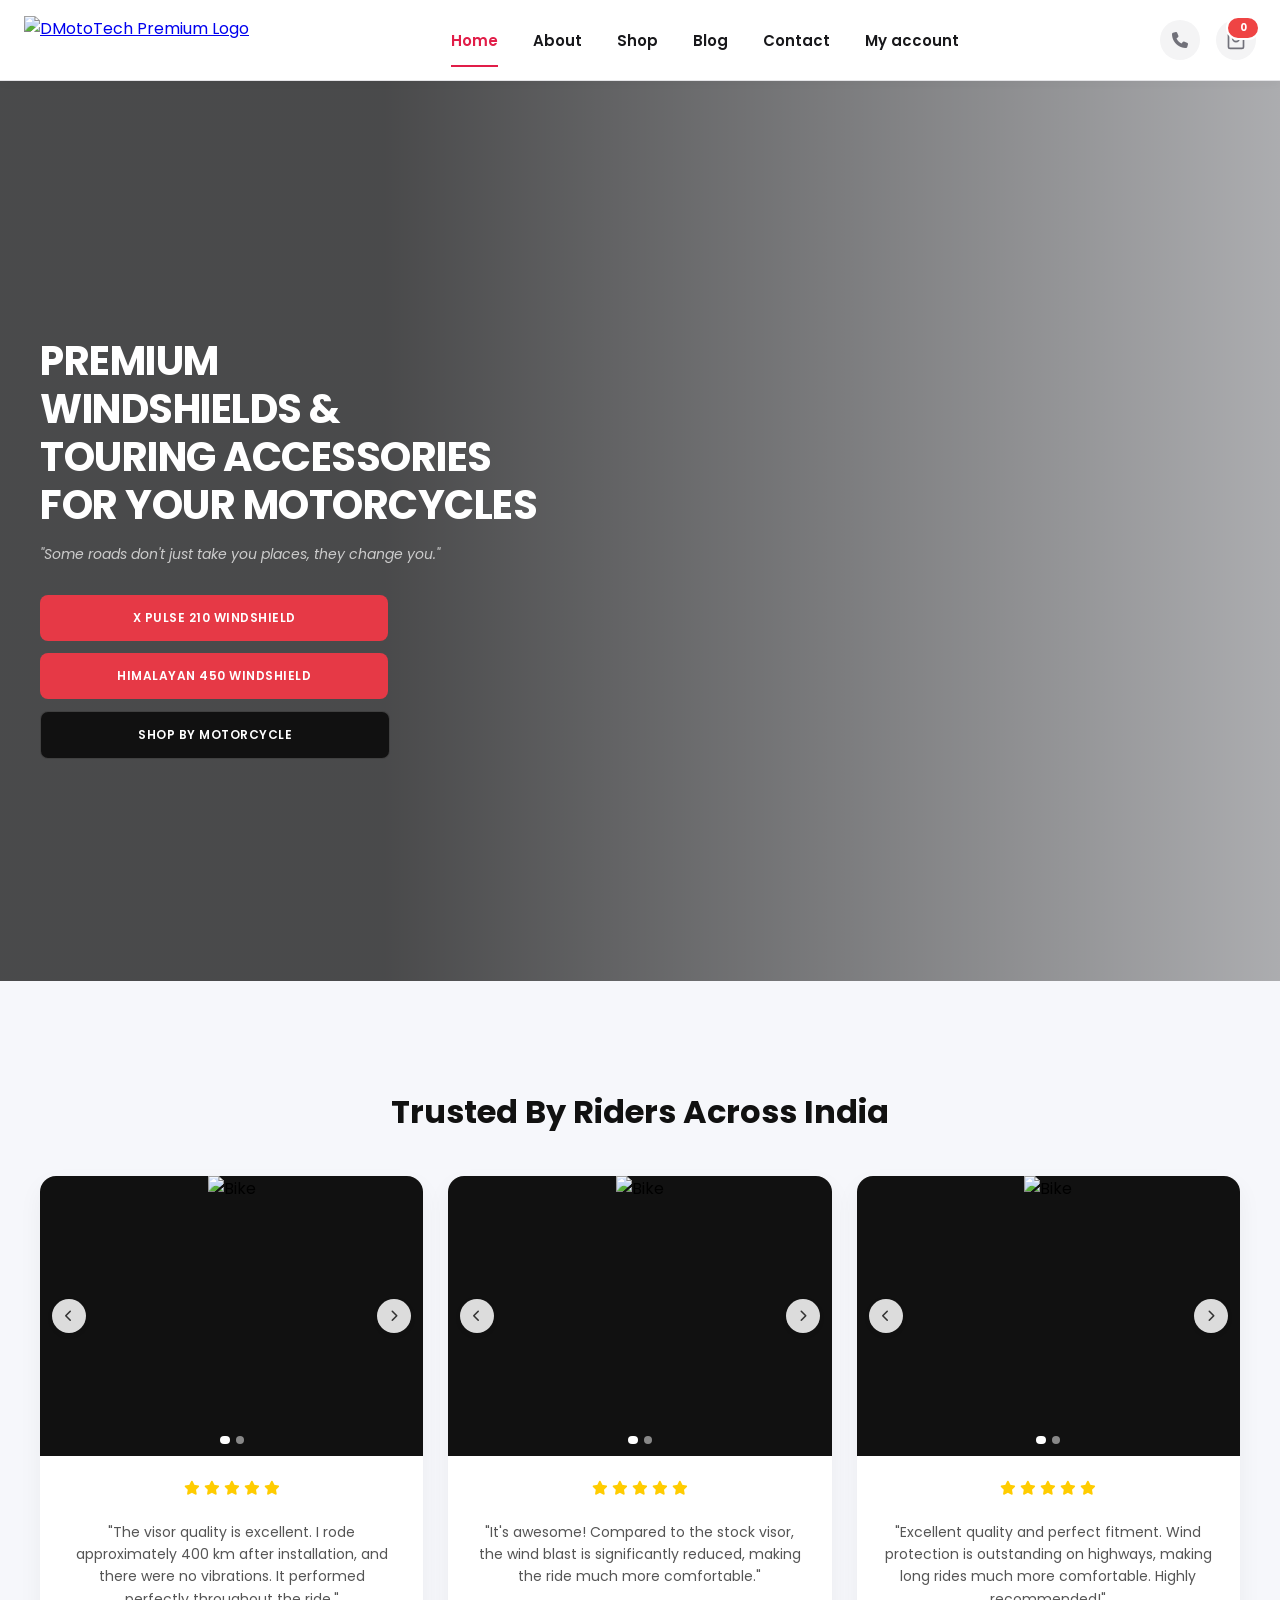
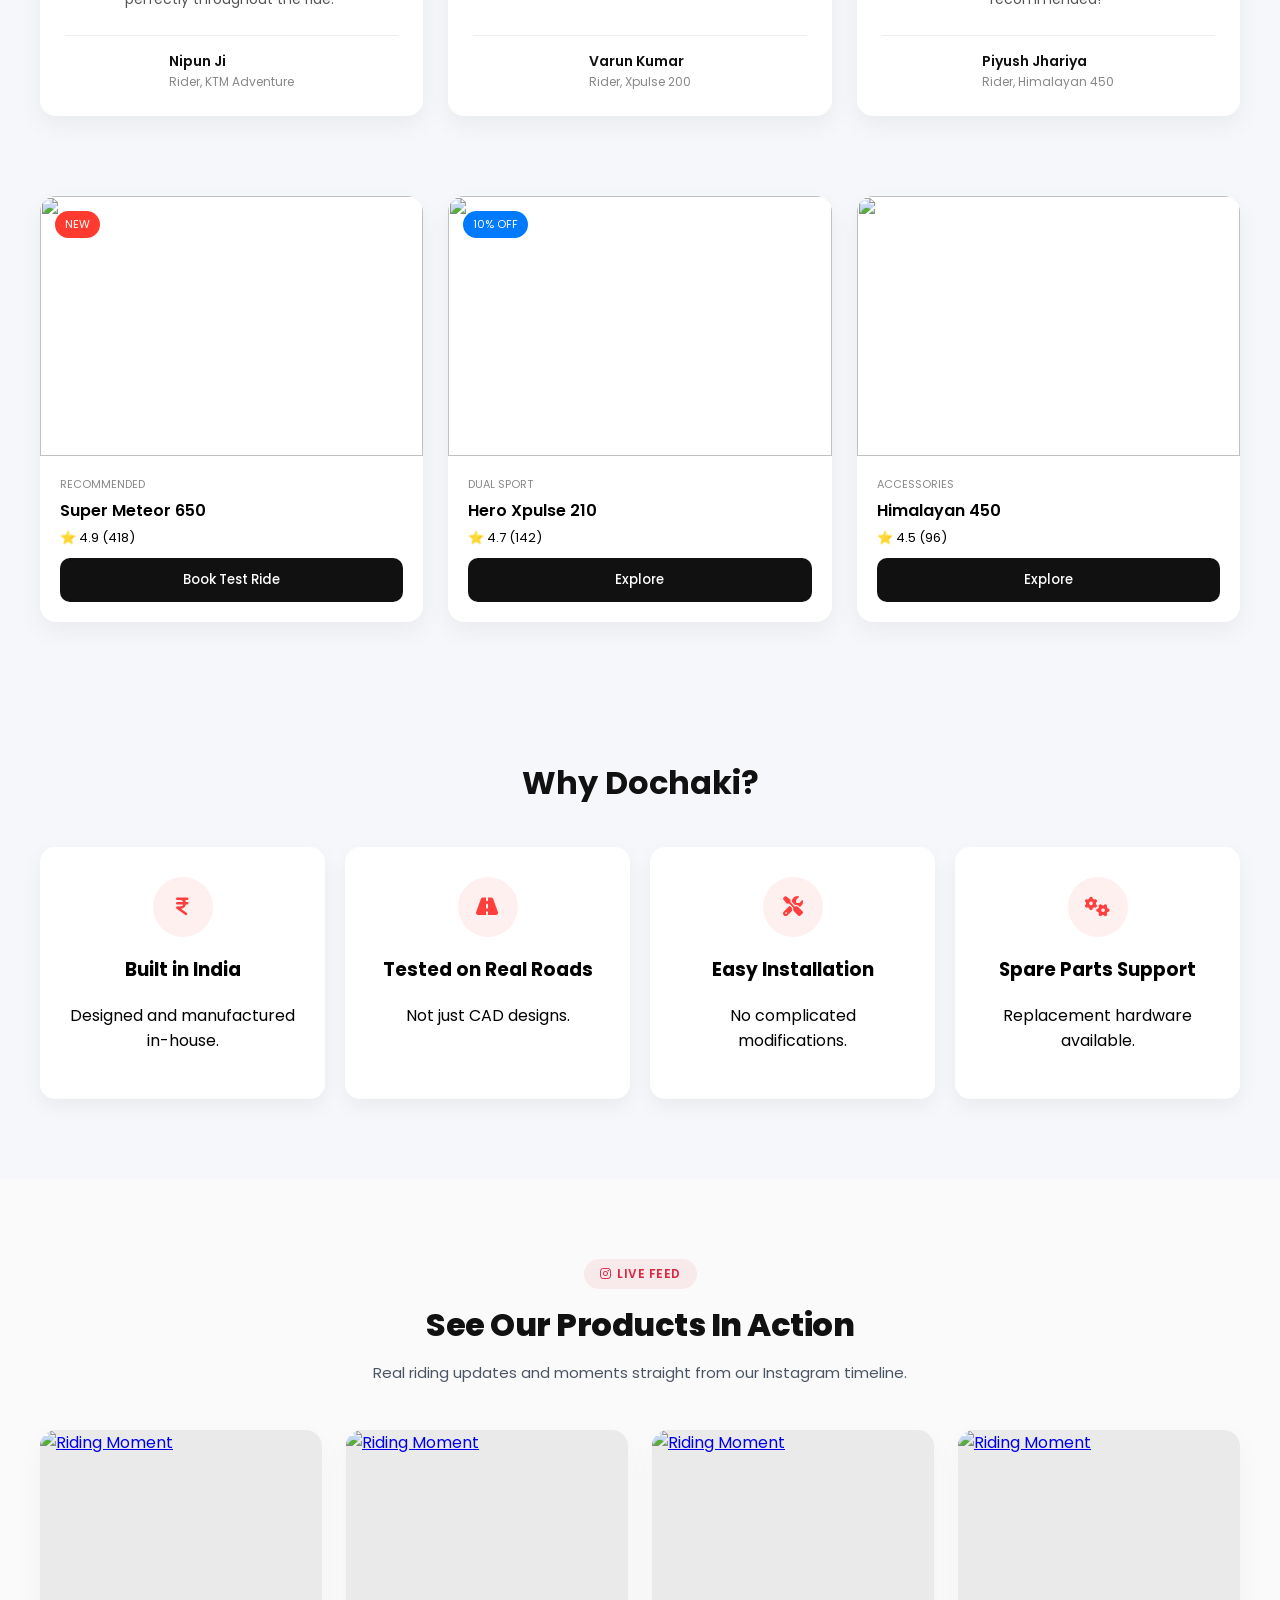
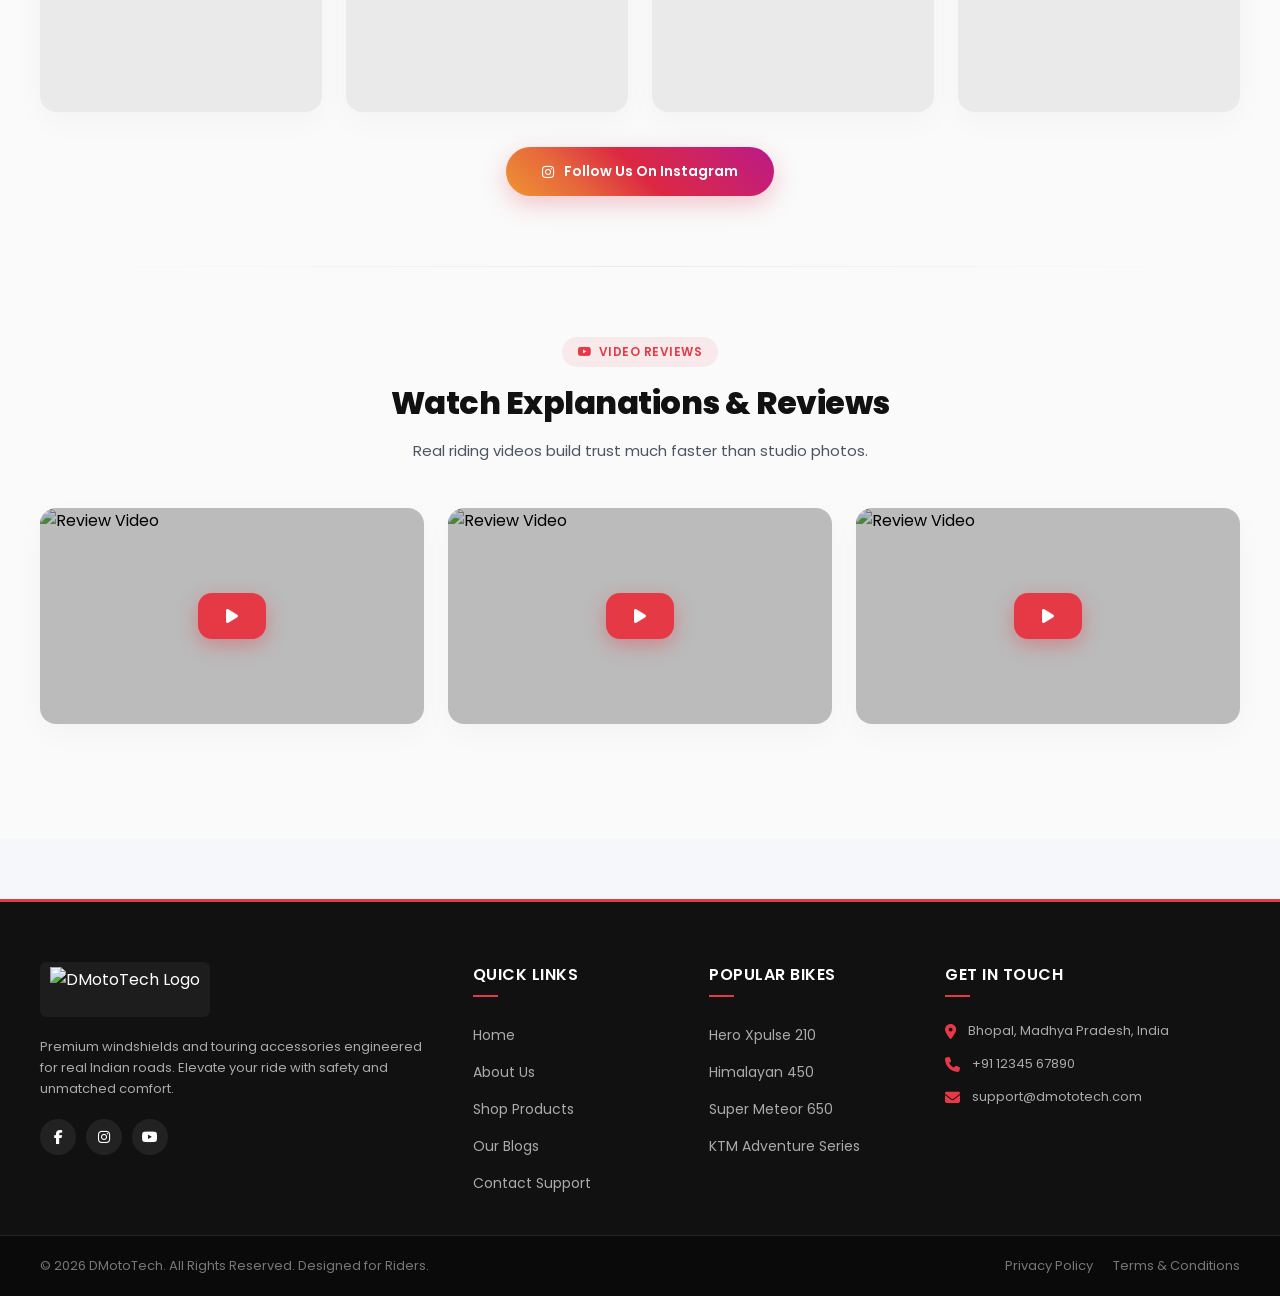
==== index.html @ 46fd6de1 "my first website" ====
<!DOCTYPE html>
<html lang="en">

<head>
  <meta charset="UTF-8">
  <meta name="viewport" content="width=device-width, initial-scale=1.0">
  <title>Dochaki Products</title>

  <link href="https://fonts.googleapis.com/css2?family=Poppins:wght@400;500;600;700&display=swap" rel="stylesheet">

  <link rel="stylesheet" href="https://cdnjs.cloudflare.com/ajax/libs/font-awesome/6.4.0/css/all.min.css">

  <link rel="stylesheet" href="./Header/header.css">
  <link rel="stylesheet" href="./Footer/footer.css">


  <link rel="stylesheet" href="style.css">
  <script src="./Header/header.js"></script>
  <script src="script.js"></script>
</head>

<body>

  <div id="global-header"></div>


  <!-- HERO SECTION -->
  <section class="dochaki-hero">
    <div class="dochaki-hero-overlay"></div>

    <div class="dochaki-hero-container">
      <div class="dochaki-hero-content">

        <!-- Main Bold Heading -->
        <h1 class="dochaki-hero-title">
          PREMIUM <br>
          WINDSHIELDS & <br>
          TOURING ACCESSORIES <br>
          FOR YOUR MOTORCYCLES
        </h1>

        <!-- Subtitle quote seen on right side overlay -->
        <p class="dochaki-hero-quote">"Some roads don't just take you places, they change you."</p>

        <!-- Call to Action Buttons -->
        <div class="dochaki-hero-actions">
          <a href="./Bike Accessories/Xpulse_210_windSh.html" class="dochaki-hero-btn dochaki-hero-btn-primary">X Pulse
            210 WINDSHIELD</a>
          <a href="#" class="dochaki-hero-btn dochaki-hero-btn-primary">HIMALAYAN 450 WINDSHIELD</a>
          <a href="#" class="dochaki-hero-btn dochaki-hero-btn-dark">SHOP BY MOTORCYCLE</a>
        </div>
      </div>
    </div>
  </section>

  <section class="dochaki-testimonial-section">
    <h2 class="dochaki-title-main">Trusted By Riders Across India</h2>

    <div class="dochaki-testimonial-grid">

      <div class="dochaki-t-card">
        <div class="dochaki-card-media-wrapper">
          <img src="http://dmototech.local/wp-content/uploads/2026/06/WhatsApp-Image-2026-06-20-at-18.55.07.jpeg"
            data-secondary="http://dmototech.local/wp-content/uploads/2026/06/WhatsApp-Image-2026-06-20-at-18.57.03.jpeg"
            alt="Bike" class="dochaki-t-img">

          <button class="dochaki-carousel-btn dochaki-btn-prev"><i class="fa-solid fa-chevron-left"></i></button>
          <button class="dochaki-carousel-btn dochaki-btn-next"><i class="fa-solid fa-chevron-right"></i></button>

          <div class="dochaki-carousel-dots">
            <span class="dochaki-dot active"></span>
            <span class="dochaki-dot"></span>
          </div>
        </div>

        <div class="dochaki-content-center">
          <div class="dochaki-stars">
            <i class="fa-solid fa-star"></i><i class="fa-solid fa-star"></i><i class="fa-solid fa-star"></i><i
              class="fa-solid fa-star"></i><i class="fa-solid fa-star"></i>
          </div>
          <p class="dochaki-review-text">"The visor quality is excellent. I rode approximately 400 km after
            installation, and there were no vibrations. It performed perfectly throughout the ride."</p>

          <div class="dochaki-profile-footer">
            <div class="dochaki-user-meta">
              <div class="dochaki-user-name">Nipun Ji</div>
              <div class="dochaki-user-role">Rider, KTM Adventure</div>
            </div>
          </div>
        </div>
      </div>

      <div class="dochaki-t-card">
        <div class="dochaki-card-media-wrapper">
          <img src="http://dmototech.local/wp-content/uploads/2026/06/varun__1-1152x1536.jpeg"
            data-secondary="http://dmototech.local/wp-content/uploads/2026/06/varun_final.png" alt="Bike"
            class="dochaki-t-img">

          <button class="dochaki-carousel-btn dochaki-btn-prev"><i class="fa-solid fa-chevron-left"></i></button>
          <button class="dochaki-carousel-btn dochaki-btn-next"><i class="fa-solid fa-chevron-right"></i></button>

          <div class="dochaki-carousel-dots">
            <span class="dochaki-dot active"></span>
            <span class="dochaki-dot"></span>
          </div>
        </div>

        <div class="dochaki-content-center">
          <div class="dochaki-stars">
            <i class="fa-solid fa-star"></i><i class="fa-solid fa-star"></i><i class="fa-solid fa-star"></i><i
              class="fa-solid fa-star"></i><i class="fa-solid fa-star"></i>
          </div>
          <p class="dochaki-review-text">"It's awesome! Compared to the stock visor, the wind blast is significantly
            reduced, making the ride much more comfortable."</p>

          <div class="dochaki-profile-footer">
            <div class="dochaki-user-meta">
              <div class="dochaki-user-name">Varun Kumar</div>
              <div class="dochaki-user-role">Rider, Xpulse 200</div>
            </div>
          </div>
        </div>
      </div>

      <div class="dochaki-t-card">
        <div class="dochaki-card-media-wrapper">
          <img src="https://res.cloudinary.com/dhrqbdrkh/image/upload/v1782472186/spider__33_ddlovn.png"
            data-secondary="https://res.cloudinary.com/dhrqbdrkh/image/upload/v1782472186/spider__33_ddlovn.png"
            alt="Bike" class="dochaki-t-img">

          <button class="dochaki-carousel-btn dochaki-btn-prev"><i class="fa-solid fa-chevron-left"></i></button>
          <button class="dochaki-carousel-btn dochaki-btn-next"><i class="fa-solid fa-chevron-right"></i></button>

          <div class="dochaki-carousel-dots">
            <span class="dochaki-dot active"></span>
            <span class="dochaki-dot"></span>
          </div>
        </div>

        <div class="dochaki-content-center">
          <div class="dochaki-stars">
            <i class="fa-solid fa-star"></i><i class="fa-solid fa-star"></i><i class="fa-solid fa-star"></i><i
              class="fa-solid fa-star"></i><i class="fa-solid fa-star"></i>
          </div>
          <p class="dochaki-review-text">"Excellent quality and perfect fitment. Wind protection is outstanding on
            highways, making long rides much more comfortable. Highly recommended!"</p>

          <div class="dochaki-profile-footer">
            <div class="dochaki-user-meta">
              <div class="dochaki-user-name">Piyush Jhariya</div>
              <div class="dochaki-user-role">Rider, Himalayan 450</div>
            </div>
          </div>
        </div>
      </div>

    </div>
  </section>

  <div class="dochaki-wrapper">
    <div class="dochaki-grid">

      <div class="dochaki-card">
        <span class="dochaki-badge">NEW</span>
        <div class="dochaki-img-box">
          <img src="https://res.cloudinary.com/dieboinjz/image/upload/v1782130539/Mymeteor_210_veyvez.png"
            class="dochaki-img">
        </div>
        <div class="dochaki-content">
          <div class="dochaki-category">Recommended</div>
          <h3 class="dochaki-title">Super Meteor 650</h3>
          <div class="dochaki-rating">⭐ 4.9 <span>(418)</span></div>
          <button class="dochaki-btn">Book Test Ride</button>
        </div>
      </div>

      <div class="dochaki-card">
        <span class="dochaki-badge dochaki-offer">10% OFF</span>
        <div class="dochaki-img-box">
          <img
            src="https://res.cloudinary.com/dieboinjz/image/upload/v1782131574/Screenshot_2026-06-22_180041_uhlaps.png"
            class="dochaki-img">
        </div>
        <div class="dochaki-content">
          <div class="dochaki-category">Dual Sport</div>
          <h3 class="dochaki-title">Hero Xpulse 210</h3>
          <div class="dochaki-rating">⭐ 4.7 <span>(142)</span></div>
          <button class="dochaki-btn">Explore</button>
        </div>
      </div>

      <div class="dochaki-card">
        <div class="dochaki-img-box">
          <img src="https://res.cloudinary.com/dieboinjz/image/upload/v1782132322/Himalayan_450_c5fd3z.png"
            class="dochaki-img">
        </div>
        <div class="dochaki-content">
          <div class="dochaki-category">Accessories</div>
          <h3 class="dochaki-title">Himalayan 450</h3>
          <div class="dochaki-rating">⭐ 4.5 <span>(96)</span></div>
          <button class="dochaki-btn">Explore</button>
        </div>
      </div>

    </div>
  </div>

  <section class="dochaki-section">
    <h2 class="dochaki-title-main">Why Dochaki?</h2>

    <div class="dochaki-features">
      <div class="dochaki-feature-card">
        <div class="dochaki-icon"><i class="fa-solid fa-indian-rupee-sign"></i></div>
        <h3>Built in India</h3>
        <p>Designed and manufactured in-house.</p>
      </div>

      <div class="dochaki-feature-card">
        <div class="dochaki-icon"><i class="fa-solid fa-road"></i></div>
        <h3>Tested on Real Roads</h3>
        <p>Not just CAD designs.</p>
      </div>

      <div class="dochaki-feature-card">
        <div class="dochaki-icon"><i class="fa-solid fa-screwdriver-wrench"></i></div>
        <h3>Easy Installation</h3>
        <p>No complicated modifications.</p>
      </div>

      <div class="dochaki-feature-card">
        <div class="dochaki-icon"><i class="fa-solid fa-gears"></i></div>
        <h3>Spare Parts Support</h3>
        <p>Replacement hardware available.</p>
      </div>
    </div>
  </section>

  <section class="moto-feeds-wrapper">
    <div class="moto-feeds-container">

      <div class="moto-feed-block">
        <div class="moto-feed-header">
          <span class="moto-feed-badge"><i class="fab fa-instagram"></i> Live Feed</span>
          <h2 class="moto-feed-title">See Our Products In Action</h2>
          <p class="moto-feed-subtitle">Real riding updates and moments straight from our Instagram timeline.</p>
        </div>

        <div class="moto-grid moto-insta-grid">
          <a href="#" target="_blank" class="moto-card moto-insta-card">
            <div class="moto-card-media">
              <img src="https://images.unsplash.com/photo-1558981806-ec527fa84c39?q=80&w=500" alt="Riding Moment">
              <div class="moto-card-overlay">
                <span class="moto-overlay-icon"><i class="fab fa-instagram"></i></span>
                <div class="moto-overlay-meta">
                  <span><i class="fas fa-heart"></i> 245</span>
                  <span><i class="fas fa-comment"></i> 18</span>
                </div>
              </div>
            </div>
          </a>
          <a href="#" target="_blank" class="moto-card moto-insta-card">
            <div class="moto-card-media">
              <img src="https://images.unsplash.com/photo-1449426468159-d96dbf08f19f?q=80&w=500" alt="Riding Moment">
              <div class="moto-card-overlay">
                <span class="moto-overlay-icon"><i class="fab fa-instagram"></i></span>
                <div class="moto-overlay-meta">
                  <span><i class="fas fa-heart"></i> 512</span>
                  <span><i class="fas fa-comment"></i> 42</span>
                </div>
              </div>
            </div>
          </a>
          <a href="#" target="_blank" class="moto-card moto-insta-card">
            <div class="moto-card-media">
              <img src="https://images.unsplash.com/photo-1568772585407-9361f9bf3a87?q=80&w=500" alt="Riding Moment">
              <div class="moto-card-overlay">
                <span class="moto-overlay-icon"><i class="fab fa-instagram"></i></span>
                <div class="moto-overlay-meta">
                  <span><i class="fas fa-heart"></i> 189</span>
                  <span><i class="fas fa-comment"></i> 12</span>
                </div>
              </div>
            </div>
          </a>
          <a href="#" target="_blank" class="moto-card moto-insta-card">
            <div class="moto-card-media">
              <img src="https://images.unsplash.com/photo-1599819811279-d5ad9cccf838?q=80&w=500" alt="Riding Moment">
              <div class="moto-card-overlay">
                <span class="moto-overlay-icon"><i class="fab fa-instagram"></i></span>
                <div class="moto-overlay-meta">
                  <span><i class="fas fa-heart"></i> 320</span>
                  <span><i class="fas fa-comment"></i> 29</span>
                </div>
              </div>
            </div>
          </a>
        </div>

        <div class="moto-action-row">
          <a href="#" target="_blank" class="moto-btn-insta">
            <i class="fab fa-instagram"></i> Follow Us On Instagram
          </a>
        </div>
      </div>

      <div class="moto-divider-line"></div>

      <div class="moto-feed-block">
        <div class="moto-feed-header">
          <span class="moto-feed-badge moto-badge-yt"><i class="fab fa-youtube"></i> Video Reviews</span>
          <h2 class="moto-feed-title">Watch Explanations & Reviews</h2>
          <p class="moto-feed-subtitle">Real riding videos build trust much faster than studio photos.</p>
        </div>

        <div class="moto-grid moto-yt-grid">
          <div class="moto-card moto-yt-card" onclick="motoLaunchVideo('ZS2eSuwM6i0')">
            <div class="moto-card-media moto-ratio-16-9">
              <img src="https://img.youtube.com/vi/ZS2eSuwM6i0/hqdefault.jpg" alt="Review Video">
              <div class="moto-play-overlay">
                <div class="moto-play-btn">
                  <i class="fas fa-play"></i>
                </div>
              </div>
            </div>
          </div>
          <div class="moto-card moto-yt-card" onclick="motoLaunchVideo('9No-FiEInLA')">
            <div class="moto-card-media moto-ratio-16-9">
              <img src="https://img.youtube.com/vi/9No-FiEInLA/hqdefault.jpg" alt="Review Video">
              <div class="moto-play-overlay">
                <div class="moto-play-btn">
                  <i class="fas fa-play"></i>
                </div>
              </div>
            </div>
          </div>
          <div class="moto-card moto-yt-card" onclick="motoLaunchVideo('tgbNymZ7vqY')">
            <div class="moto-card-media moto-ratio-16-9">
              <img src="https://img.youtube.com/vi/tgbNymZ7vqY/hqdefault.jpg" alt="Review Video">
              <div class="moto-play-overlay">
                <div class="moto-play-btn">
                  <i class="fas fa-play"></i>
                </div>
              </div>
            </div>
          </div>
        </div>
      </div>

    </div>
  </section>

  <div id="motoVideoModal" class="moto-lightbox" onclick="motoDismissVideo()">
    <div class="moto-lightbox-dialog" onclick="event.stopPropagation()">
      <button class="moto-lightbox-close" onclick="motoDismissVideo()">&times;</button>
      <div class="moto-lightbox-body">
        <iframe id="motoModalIframe" src="" frameborder="0"
          allow="accelerometer; autoplay; clipboard-write; encrypted-media; gyroscope; picture-in-picture"
          allowfullscreen></iframe>
      </div>
    </div>
  </div>

  <!-- Footer sectio here  -->

  <div id="global-footer"></div>

  <script>
    fetch('./Header/header.html')
      .then(response => response.text())
      .then(data => {

        // Header inject karo
        document.getElementById('global-header').innerHTML = data;

        // Current page
        let currentPage = window.location.pathname.split("/").pop();

        // Homepage handle
        if (currentPage === "" || currentPage === "/") {
          currentPage = "index.html";
        }

        // Sab active remove karo
        const menuItems = document.querySelectorAll(".hm-head-moto-nav-list li");
        menuItems.forEach(li => li.classList.remove("active-li"));

        let activeFound = false;

        // Current page active karo
        menuItems.forEach(li => {

          const link = li.querySelector("a");
          if (!link) return;

          const href = link.getAttribute("href").replace("./", "");

          if (href === currentPage) {
            li.classList.add("active-li");
            activeFound = true;
          }

        });

        // Agar koi page match na ho to Home active
        if (!activeFound) {
          const homeItem = document.querySelector(
            '.hm-head-moto-nav-list a[data-page="index.html"]'
          )?.parentElement;

          if (homeItem) {
            homeItem.classList.add("active-li");
          }
        }

      })
      .catch(error => console.error("Header Load Error:", error));

    // global Footer


    // GLOBAL FOOTER LOAD

    fetch('./Footer/footer.html')

      .then(response => response.text())

      .then(data => {

        document.getElementById(
          "global-footer"
        ).innerHTML = data;

      })

      .catch(error => {

        console.log(
          "Footer loading error",
          error
        );

      });
  </script>
</body>

</html>
---- Header/header.css ----
*{
      list-style: none;
  }
/* ==========================================================================
   2. CUSTOM HEADER & BRAND NAVIGATION STYLES (LIGHT MODE)
   ========================================================================== */
.hm-head-moto-header {
    width: 100%;
    background: #ffffff;               
    border-bottom: 1px solid #e4e4e7;  
    position: sticky;
    top: 0;
    z-index: 1000;                     
    box-shadow: 0 2px 10px rgba(0, 0, 0, 0.03);
}

.hm-head-moto-header-container {
    max-width: 1400px;
    margin: 0 auto;
    padding: 16px 24px;
    display: flex;
    justify-content: space-between;
    align-items: center;
}

/* Mobile Hamburger Button Layout */
.hm-mobile-menu-toggle {
    display: none; /* Desktop par hidden rahega */
    background: #f4f4f5;
    border: none;
    color: #18181b;
    font-size: 18px;
    cursor: pointer;
    width: 40px;
    height: 40px;
    border-radius: 50%;
    align-items: center;
    justify-content: center;
    transition: all 0.2s ease;
}

.hm-mobile-menu-toggle:hover {
    background: #e4e4e7;
}

.hm-head-moto-logo-area a {
    display: flex;
    align-items: center;
}

.hm-head-moto-brand-logo {
    height: 48px;                      
    object-fit: contain;
}

.hm-head-moto-nav-list{
    display:flex;
    align-items:center;
    gap:35px;
    margin:0;
    padding:0;
}

.hm-head-moto-nav-list li{
    position:relative;
    list-style:none;
}

.hm-head-moto-nav-list li a{
    display:block;
    text-decoration:none;
    color:#18181b;
    font-size:15px;
    font-weight:600;
    padding:10px 0;
    transition:color .3s ease;
}

/* Underline */

.hm-head-moto-nav-list li::after{
    content:"";
    position:absolute;
    left:0;
    bottom:-5px;
    width:0;
    height:2px;
    background:#e11d48;
    transition:width .3s ease;
}

/* =========================
   Active Page
========================= */

.hm-head-moto-nav-list li.active-li::after{
    width:100%;
}

.hm-head-moto-nav-list li.active-li a{
    color:#e11d48;
}

/* =========================
   Hover Effect
========================= */

/* Hover hone par active underline aur color hide ho jayega */
.hm-head-moto-nav-list:hover li.active-li::after{
    width:0;
}

.hm-head-moto-nav-list:hover li.active-li a{
    color:#18181b;
}

/* Jis item par hover ho usi par underline aaye */
.hm-head-moto-nav-list li:hover::after{
    width:100%;
}

.hm-head-moto-nav-list li:hover a{
    color:#e11d48;
}
.hm-head-moto-header-utils {
    display: flex;
    align-items: center;
    gap: 16px;
}

.hm-head-moto-utility-link {
    color: #71717a;
    text-decoration: none;
    font-size: 16px;
    display: flex;
    align-items: center;
    justify-content: center;
    position: relative;
    width: 40px;
    height: 40px;
    border-radius: 50%;
    background: #f4f4f5;                
    transition: all 0.2s ease;
}

.hm-head-moto-utility-link:hover {
    color: #18181b;
    background: #e4e4e7;
}

.header-cart-badge {
    position: absolute;
    top: -4px;
    right: -4px;
    background: #ef4444;
    color: #ffffff;
    font-size: 10px;
    font-weight: 700;
    padding: 2px 6px;
    border-radius: 20px;
    min-width: 18px;
    text-align: center;
    border: 2px solid #ffffff;         
}

/* ==========================================================================
   3. MOBILE DRAWER NAVIGATION STYLES
   ========================================================================== */
.hm-mobile-nav-overlay {
    position: fixed;
    top: 0; left: 0;
    width: 100vw; height: 100vh;
    background: rgba(0, 0, 0, 0.4);
    backdrop-filter: blur(4px);
    z-index: 99996;
    display: none;
}

.hm-mobile-nav-panel {
    position: fixed;
    top: 0; left: -280px;
    width: 280px; height: 100vh;
    background: #ffffff;
    box-shadow: 4px 0 20px rgba(0,0,0,0.05);
    z-index: 99997;
    transition: left 0.3s ease;
    display: flex;
    flex-direction: column;
}

.hm-mobile-nav-panel.open { left: 0; }
.hm-mobile-nav-overlay.open { display: block; }

.hm-mobile-nav-header {
    padding: 20px;
    border-bottom: 1px solid #e4e4e7;
    display: flex;
    justify-content: space-between;
    align-items: center;
}

.hm-mobile-nav-close {
    background: #f4f4f5; border: none; width: 32px; height: 32px;
    border-radius: 50%; cursor: pointer; color: #71717a;
}

.hm-mobile-nav-links {
    list-style: none;
    padding: 20px;
    display: flex;
    flex-direction: column;
    gap: 20px;
}

.hm-mobile-nav-links a {
    color: #18181b;
    text-decoration: none;
    font-size: 15px;
    font-weight: 600;
    display: block;
    padding: 8px 0;
}

.hm-mobile-nav-links a.hm-mobile-active {
    color: #ef4444;
}

/* ==========================================================================
   4. HIGH STACKING EXTENDED DRAWER FIXES
   ========================================================================== */
.cart-drawer-overlay {
    position: fixed;
    top: 0; left: 0;
    width: 100vw; height: 100vh;
    background: rgba(24, 24, 27, 0.3); 
    backdrop-filter: blur(8px);        
    z-index: 99998 !important;         
    display: none;
    opacity: 0;
}

.cart-drawer-panel {
    position: fixed;
    top: 0; right: -440px;                     
    width: 400px; height: 100vh;
    background: #ffffff;               
    box-shadow: -8px 0 30px rgba(0, 0, 0, 0.08);
    z-index: 99999 !important;         
    transition: right 0.4s cubic-bezier(0.16, 1, 0.3, 1);
    display: flex;
    flex-direction: column;
}

.cart-drawer-panel.open { right: 0 !important; }
.cart-drawer-overlay.open { display: block !important; opacity: 1 !important; }

.cart-drawer-header {
    padding: 24px; background: #ffffff; color: #18181b;
    display: flex; justify-content: space-between; align-items: center;
    border-bottom: 1px solid #e4e4e7;
}

.cart-drawer-close {
    background: #f4f4f5; border: none; color: #71717a; font-size: 14px;
    cursor: pointer; width: 32px; height: 32px; border-radius: 50%;
    display: flex; align-items: center; justify-content: center;
}

.cart-drawer-content {
    flex-grow: 1; padding: 20px; overflow-y: auto;                  
    display: flex; flex-direction: column; gap: 12px; background: #fafafa;               
}

.cart-live-item {
    display: flex; gap: 14px; align-items: center; padding: 14px;
    background: #ffffff; border: 1px solid #e4e4e7; border-radius: 12px;
    position: relative; box-shadow: 0 2px 8px rgba(0, 0, 0, 0.02);
}

.cart-live-img { width: 65px; height: 65px; object-fit: cover; border-radius: 8px; border: 1px solid #e4e4e7;}
.cart-live-details { flex-grow: 1; padding-right: 20px; }
.cart-live-name { font-size: 13px; font-weight: 600; color: #18181b; margin-bottom: 4px; }
.cart-live-price { font-size: 13px; color: #b45309; font-weight: 700; }
.cart-live-remove { position: absolute; top: 12px; right: 12px; background: none; border: none; color: #a1a1aa; cursor: pointer; }

.cart-drawer-footer { padding: 24px; border-top: 1px solid #e4e4e7; background: #ffffff; }
.cart-total-bar { display: flex; justify-content: space-between; font-weight: 700; font-size: 15px; margin-bottom: 6px; }

.checkout-razorpay-btn {
    width: 100%; padding: 14px; background: #18181b; color: #ffffff; border: none;
    border-radius: 8px; font-weight: 700; text-transform: uppercase; font-size: 12px;
    cursor: pointer; box-shadow: 0 4px 12px rgba(24, 24, 27, 0.12);
}

/* ==========================================================================
   5. RESPONSIVE MEDIA VIEWPORTS (BREAKPOINTS)
   ========================================================================== */
@media (max-width: 768px) {
    .hm-head-moto-navbar {
        display: none; /* Desktop menu hidden */
    }
    .hm-mobile-menu-toggle {
        display: flex; /* Hamburger Icon Visible */
    }
    .cart-drawer-panel {
        width: 100%; /* Mobile par Full screen cart */
        right: -100%;
    }
}



/* --- PAYMENT METHOD MODAL SYSTEM --- */
.payment-modal-overlay {
    position: fixed;
    top: 0; left: 0;
    width: 100vw; height: 100vh;
    background: rgba(24, 24, 27, 0.4);
    backdrop-filter: blur(6px);
    z-index: 100000; /* Cart drawer se bhi upar rahega */
    display: none;
    opacity: 0;
    transition: opacity 0.3s ease;
}

.payment-modal-card {
    position: fixed;
    top: 50%; left: 50%;
    transform: translate(-50%, -50%) scale(0.95);
    width: 90%;
    max-width: 440px;
    background: #ffffff;
    border-radius: 16px;
    box-shadow: 0 20px 25px -5px rgba(0,0,0,0.1), 0 10px 10px -5px rgba(0,0,0,0.04);
    z-index: 100001;
    display: none;
    flex-direction: column;
    overflow: hidden;
    transition: all 0.3s cubic-bezier(0.16, 1, 0.3, 1);
}

.payment-modal-card.open {
    display: flex;
    transform: translate(-50%, -50%) scale(1);
}
.payment-modal-overlay.open {
    display: block;
    opacity: 1;
}

.payment-modal-header {
    padding: 20px 24px;
    border-bottom: 1px solid #e4e4e7;
    display: flex;
    justify-content: space-between;
    align-items: center;
}
.payment-modal-header h4 { font-size: 16px; font-weight: 700; color: #18181b; }

.payment-modal-close {
    background: #f4f4f5; border: none; width: 28px; height: 28px;
    border-radius: 50%; cursor: pointer; color: #71717a; font-size: 12px;
}

.payment-modal-body { padding: 20px 24px; display: flex; flex-direction: column; gap: 12px; }

/* Interactive Selection Cards */
.payment-option-card {
    display: flex;
    align-items: center;
    gap: 16px;
    padding: 16px;
    background: #ffffff;
    border: 1px solid #e4e4e7;
    border-radius: 12px;
    cursor: pointer;
    transition: all 0.2s ease;
}
.payment-option-card:hover {
    background: #fafafa;
    border-color: #a1a1aa;
    transform: translateY(-1px);
}

.payment-option-icon {
    width: 44px; height: 44px; background: #f4f4f5; border-radius: 10px;
    display: flex; align-items: center; justify-content: center; color: #18181b;
}

.payment-option-info { flex-grow: 1; }
.payment-option-info h5 { font-size: 14px; font-weight: 600; color: #18181b; margin-bottom: 2px; }
.payment-option-info p { font-size: 12px; color: #71717a; }
---- Footer/footer.css ----
/* Footer section start  */

/* ===== UNIQUE MOTO FOOTER ===== */
.foot-core-main {
    background-color: #111111;
    color: #ffffff;
    font-family: 'Poppins', sans-serif;
    padding-top: 60px;
    margin-top: 60px;
    border-top: 3px solid #e63946; /* Matching accent brand line */
}

.foot-core-container {
    max-width: 1200px;
    margin: 0 auto;
    padding: 0 15px 40px 15px;
    display: grid;
    grid-template-columns: 2fr 1fr 1fr 1.5fr;
    gap: 40px;
}

/* Column Specific Styles */
.foot-core-col {
    display: flex;
    flex-direction: column;
}

.foot-core-logo {
    height: 45px;
    width: auto;
    object-fit: contain;
    align-self: flex-start;
    margin-bottom: 20px;
    background: rgba(255, 255, 255, 0.05);
    padding: 5px 10px;
    border-radius: 6px;
}

.foot-core-desc {
    font-size: 13px;
    color: #aaaaaa;
    line-height: 1.6;
    margin: 0 0 20px 0;
}

.foot-core-heading {
    font-size: 16px;
    font-weight: 600;
    color: #ffffff;
    margin: 0 0 25px 0;
    position: relative;
    text-transform: uppercase;
    letter-spacing: 0.5px;
}

/* Subtle accent dot under titles */
.foot-core-heading::after {
    content: '';
    display: block;
    width: 25px;
    height: 2px;
    background-color: #e63946;
    margin-top: 8px;
}

/* List Links Logic */
.foot-core-links {
    list-style: none;
    padding: 0;
    margin: 0;
    display: flex;
    flex-direction: column;
    gap: 12px;
}

.foot-core-links a {
    color: #aaaaaa;
    text-decoration: none;
    font-size: 14px;
    transition: all 0.2s ease;
    display: inline-block;
}

.foot-core-links a:hover {
    color: #e63946;
    transform: translateX(4px);
}

/* Contact Info Icons Block */
.foot-core-info-list {
    list-style: none;
    padding: 0;
    margin: 0;
    display: flex;
    flex-direction: column;
    gap: 15px;
}

.foot-core-info-list li {
    display: flex;
    align-items: flex-start;
    gap: 12px;
    color: #aaaaaa;
    font-size: 13px;
    line-height: 1.4;
}

.foot-core-info-list i {
    color: #e63946;
    font-size: 15px;
    margin-top: 2px;
}

.foot-core-info-list a {
    color: #aaaaaa;
    text-decoration: none;
    transition: color 0.2s;
}

.foot-core-info-list a:hover {
    color: #ffffff;
}

/* Social Icon Badges */
.foot-core-socials {
    display: flex;
    gap: 10px;
}

.foot-core-social-link {
    width: 36px;
    height: 36px;
    background-color: #222222;
    color: #ffffff;
    border-radius: 50%;
    display: flex;
    align-items: center;
    justify-content: center;
    text-decoration: none;
    font-size: 14px;
    transition: all 0.3s ease;
}

.foot-core-social-link:hover {
    background-color: #e63946;
    color: #ffffff;
    transform: translateY(-3px);
}

/* ===== PREMIUM COPYRIGHT STRIP ===== */
.foot-core-bottom-strip {
    background-color: #0a0a0a;
    border-top: 1px solid #222222;
    padding: 20px 0;
}

.foot-core-bottom-container {
    max-width: 1200px;
    margin: 0 auto;
    padding: 0 15px;
    display: flex;
    justify-content: space-between;
    align-items: center;
    flex-wrap: wrap;
    gap: 15px;
}

.foot-core-copyright {
    font-size: 13px;
    color: #777777;
    margin: 0;
}

.foot-core-legal-links {
    display: flex;
    gap: 20px;
}

.foot-core-legal-links a {
    color: #777777;
    font-size: 13px;
    text-decoration: none;
    transition: color 0.2s;
}

.foot-core-legal-links a:hover {
    color: #aaaaaa;
}

/* Responsive Grid Tweaks */
@media (max-width: 992px) {
    .foot-core-container {
        grid-template-columns: 1fr 1fr;
        gap: 30px;
    }
}

@media (max-width: 576px) {
    .foot-core-container {
        grid-template-columns: 1fr;
        gap: 35px;
    }
    .foot-core-bottom-container {
        flex-direction: column;
        text-align: center;
    }
}
---- style.css ----
body {
    margin: 0;
    font-family: 'Poppins', sans-serif;
    background: #f6f7fb;
}

/* ===== PRODUCTS ===== */
.dochaki-wrapper {
    max-width: 1200px;
    margin: auto;
    padding: 30px 15px;
}

.dochaki-grid {
    display: grid;
    grid-template-columns: repeat(3, 1fr);
    gap: 25px;
}

@media (max-width: 992px) {
    .dochaki-grid { grid-template-columns: repeat(2, 1fr); }
}

@media (max-width: 576px) {
    .dochaki-grid { grid-template-columns: 1fr; }
}

/* PRODUCT CARD */
.dochaki-card {
    background: #fff;
    border-radius: 16px;
    overflow: hidden;
    position: relative;
    box-shadow: 0 10px 25px rgba(0,0,0,0.05);
    transition: 0.3s;
}

.dochaki-card:hover {
    transform: translateY(-6px);
    box-shadow: 0 20px 35px rgba(0,122,255,0.15);
}

/* BADGE */
.dochaki-badge {
    position: absolute;
    top: 15px;
    left: 15px;
    background: #ff3b30;
    color: #fff;
    font-size: 11px;
    padding: 5px 10px;
    border-radius: 20px;
    z-index: 1;
}

.dochaki-offer {
    background: #007aff;
}

/* IMAGE */
.dochaki-img-box {
    height: 260px;
}

.dochaki-img {
    width: 100%;
    height: 100%;
    object-fit: cover;
}

/* CONTENT */
.dochaki-content {
    padding: 20px;
}

.dochaki-category {
    font-size: 11px;
    color: #888;
    text-transform: uppercase;
}

.dochaki-title {
    font-size: 16px;
    margin: 5px 0;
    font-weight: 600;
}

.dochaki-rating {
    font-size: 13px;
    margin-bottom: 10px;
}

/* BUTTON */
.dochaki-btn {
    width: 100%;
    padding: 12px;
    border: none;
    border-radius: 10px;
    background: #111;
    color: #fff;
    cursor: pointer;
    font-family: 'Poppins', sans-serif;
    font-weight: 500;
    transition: 0.2s;
}

.dochaki-btn:hover {
    background: #007aff;
}

/* ===== FEATURES ===== */
.dochaki-section {
    max-width: 1200px;
    margin: 60px auto;
    text-align: center;
    padding: 20px;
}

.dochaki-title-main {
    font-size: 2rem;
    margin-bottom: 40px;
    font-weight: 700;
    color: #111;
}

.dochaki-features {
    display: grid;
    grid-template-columns: repeat(auto-fit, minmax(240px, 1fr));
    gap: 20px;
}

.dochaki-feature-card {
    background: #fff;
    padding: 30px;
    border-radius: 15px;
    box-shadow: 0 8px 20px rgba(0,0,0,0.05);
}

.dochaki-icon {
    width: 60px;
    height: 60px;
    margin: auto;
    display: flex;
    align-items: center;
    justify-content: center;
    border-radius: 50%;
    background: #fff0f0;
    color: #ff3e3e;
    margin-bottom: 15px;
    font-size: 20px;
}

/* ===== RIDERS TESTIMONIALS SECTION (FIXED) ===== */
.dochaki-testimonial-section {
    max-width: 1200px;
    margin: 60px auto 30px auto;
    padding: 20px 15px;
    text-align: center;
}

.dochaki-testimonial-grid {
    display: grid;
    grid-template-columns: repeat(3, 1fr);
    gap: 25px;
}

@media (max-width: 992px) {
    .dochaki-testimonial-grid { grid-template-columns: repeat(2, 1fr); }
}

@media (max-width: 576px) {
    .dochaki-testimonial-grid { grid-template-columns: 1fr; }
}

/* Unique Testimonial Card Layout */
.dochaki-t-card {
    background: #fff;
    border-radius: 16px;
    overflow: hidden;
    box-shadow: 0 10px 25px rgba(0,0,0,0.05);
    display: flex;
    flex-direction: column;
    transition: 0.3s;
}

.dochaki-t-card:hover {
    transform: translateY(-6px);
    box-shadow: 0 15px 30px rgba(0,0,0,0.08);
}

.dochaki-card-media-wrapper {
    position: relative;
    height: 280px;
    background-color: #111;
}

.dochaki-t-img {
    width: 100%;
    height: 100%;
    object-fit: cover;
}

/* Carousel Buttons inside Card */
.dochaki-carousel-btn {
    position: absolute;
    top: 50%;
    transform: translateY(-50%);
    width: 34px;
    height: 34px;
    background-color: rgba(255, 255, 255, 0.85);
    border: none;
    border-radius: 50%;
    cursor: pointer;
    display: flex;
    align-items: center;
    justify-content: center;
    color: #333;
    font-size: 12px;
    transition: 0.2s;
    box-shadow: 0 2px 5px rgba(0,0,0,0.1);
    z-index: 2;
}

.dochaki-carousel-btn:hover {
    background-color: #fff;
}

.dochaki-btn-prev { left: 12px; }
.dochaki-btn-next { right: 12px; }

/* Carousel Dots Indicator */
.dochaki-carousel-dots {
    position: absolute;
    bottom: 12px;
    left: 50%;
    transform: translateX(-50%);
    display: flex;
    gap: 6px;
    z-index: 2;
}

.dochaki-dot {
    width: 8px;
    height: 8px;
    border-radius: 50%;
    background-color: rgba(255, 255, 255, 0.5);
    transition: 0.2s;
}

.dochaki-dot.active {
    background-color: #fff;
    width: 10px;
    border-radius: 4px;
}

/* Center aligned Testimonial Content Block */
.dochaki-content-center {
    display: flex;
    flex-direction: column;
    align-items: center;
    text-align: center;
    padding: 25px;
    flex-grow: 1;
}

.dochaki-stars {
    color: #ffcc00;
    display: flex;
    gap: 4px;
    margin-bottom: 12px;
    font-size: 14px;
}

.dochaki-review-text {
    font-size: 14px;
    color: #555;
    line-height: 1.6;
    margin-bottom: 25px;
    flex-grow: 1;
}

/* Profile Footer inside Card */
.dochaki-profile-footer {
    width: 100%;
    border-top: 1px solid #eee;
    padding-top: 15px;
    display: flex;
    align-items: center;
    justify-content: center;
    gap: 12px;
}

.dochaki-avatar {
    width: 42px;
    height: 42px;
    border-radius: 50%;
    object-fit: cover;
}

.dochaki-user-meta {
    text-align: left;
}

.dochaki-user-name {
    font-size: 14px;
    font-weight: 600;
    color: #111;
    margin-bottom: 1px;
}

.dochaki-user-role {
    font-size: 12px;
    color: #888;
}



/* home page */
/* ===== HERO SECTION ===== */
.dochaki-hero {
    position: relative;
    width: 100%;
    min-height: 100vh;
    background: url('https://res.cloudinary.com/dhrqbdrkh/image/upload/v1782471913/background_dochaki_sewo1a.png') no-repeat center center/cover;
    display: flex;
    align-items: center;
    overflow: hidden;
}

/* Dark overlay to make text highly readable */
.dochaki-hero-overlay {
    position: absolute;
    top: 0;
    left: 0;
    width: 100%;
    height: 100%;
    background: linear-gradient(90deg, rgba(0, 0, 0, 0.7) 30%, rgba(0, 0, 0, 0.3) 100%);
    z-index: 1;
}

.dochaki-hero-container {
    width: 100%;
    max-width: 1200px;
    margin: auto;
    padding: 40px 15px;
    position: relative;
    z-index: 2;
}

.dochaki-hero-content {
    max-width: 650px;
    color: #fff;
}

.dochaki-hero-tagline {
    display: inline-block;
    font-size: 14px;
    text-transform: uppercase;
    letter-spacing: 1.5px;
    color: #007aff; /* Brand Accent Color */
    font-weight: 600;
    margin-bottom: 12px;
}

.dochaki-hero-title {
    font-size: 2.5rem;
    font-weight: 700;
    line-height: 1.2;
    margin-bottom: 15px;
    letter-spacing: -0.5px;
    color: #ffffff;
}

.dochaki-hero-quote {
    font-size: 14px;
    font-style: italic;
    color: #ccc;
    margin-bottom: 30px;
    max-width: 400px;
    line-height: 1.5;
}

/* Actions & Buttons */
.dochaki-hero-actions {
    display: flex;
    flex-direction: column;
    gap: 12px;
    max-width: 320px; /* Aligns with wireframe button widths */
}

.dochaki-hero-btn {
    display: block;
    width: 100%;
    padding: 14px;
    font-family: 'Poppins', sans-serif;
    font-size: 12px;
    font-weight: 600;
    text-transform: uppercase;
    text-align: center;
    text-decoration: none;
    border-radius: 8px;
    transition: 0.3s ease;
    letter-spacing: 0.5px;
}

.dochaki-hero-btn-primary {
    background: #e63946; /* Matching red/orange button highlight */
    color: #fff;
}

.dochaki-hero-btn-primary:hover {
    background: #ff3b30;
    transform: translateX(4px);
}

.dochaki-hero-btn-dark {
    background: #111111;
    color: #fff;
    border: 1px solid rgba(255, 255, 255, 0.2);
}

.dochaki-hero-btn-dark:hover {
    background: #007aff;
    border-color: #007aff;
    transform: translateX(4px);
}

/* Responsive adjustments */
@media (max-width: 768px) {
    .dochaki-hero {
        min-height: 65vh;
        background-position: 35% center; /* Adjusts image focal point on mobile */
    }
    .dochaki-hero-title {
        font-size: 1.8rem;
    }
    .dochaki-hero-actions {
        max-width: 100%;
    }
}

/* ffsdsfdfdsfads */

    /* ===== DMOTOTECH UNIFIED FEEDS DESIGN ENGINE ===== */
:root {
    --moto-brand-red: #e63946;
    --moto-dark-bg: #111111;
    --moto-light-bg: #fafafa;
    --moto-text-main: #1f2937;
    --moto-text-muted: #4b5563;
    --moto-radius-main: 16px;
    --moto-transition: all 0.35s cubic-bezier(0.16, 1, 0.3, 1);
    --moto-insta-linear: linear-gradient(45deg, #f09433 0%, #e6683c 25%, #dc2743 50%, #cc2366 75%, #bc1888 100%);
}

.moto-feeds-wrapper {
    background-color: var(--moto-light-bg);
    padding: 80px 20px;
    font-family: 'Poppins', sans-serif;
}

.moto-feeds-container {
    max-width: 1200px;
    margin: 0 auto;
    display: flex;
    flex-direction: column;
    gap: 70px;
}

/* Reusable Header Engine */
.moto-feed-header {
    text-align: center;
    margin-bottom: 45px;
}

.moto-feed-badge {
    display: inline-flex;
    align-items: center;
    gap: 6px;
    background: rgba(220, 39, 67, 0.08);
    color: #dc2743;
    padding: 6px 16px;
    border-radius: 30px;
    font-size: 12px;
    font-weight: 600;
    text-transform: uppercase;
    letter-spacing: 0.5px;
    margin-bottom: 12px;
}

.moto-feed-badge.moto-badge-yt {
    background: rgba(230, 57, 70, 0.08);
    color: var(--moto-brand-red);
}

.moto-feed-title {
    font-size: 32px;
    color: var(--moto-dark-bg);
    font-weight: 800;
    margin: 0 0 12px 0;
    letter-spacing: -0.5px;
}

.moto-feed-subtitle {
    font-size: 15px;
    color: var(--moto-text-muted);
    max-width: 580px;
    margin: 0 auto;
    line-height: 1.6;
}

/* Master Responsive Grid Setup */
.moto-grid {
    display: grid;
    gap: 24px;
    margin-bottom: 35px;
}

.moto-insta-grid {
    grid-template-columns: repeat(4, 1fr);
}

.moto-yt-grid {
    grid-template-columns: repeat(3, 1fr);
}

/* Card Foundation */
.moto-card {
    background: #ffffff;
    border-radius: var(--moto-radius-main);
    overflow: hidden;
    box-shadow: 0 10px 30px rgba(0, 0, 0, 0.03);
    transition: var(--moto-transition);
}

.moto-card-media {
    position: relative;
    width: 100%;
    aspect-ratio: 1 / 1; /* Pure Square for Insta */
    overflow: hidden;
    background: #eaeaea;
}

.moto-card-media.moto-ratio-16-9 {
    aspect-ratio: 16 / 9; /* Exact Video Dimension */
}

.moto-card-media img {
    width: 100%;
    height: 100%;
    object-fit: cover;
    transition: var(--moto-transition);
}

/* Overlays & Effects */
.moto-card-overlay {
    position: absolute;
    inset: 0;
    background: rgba(0, 0, 0, 0.7);
    display: flex;
    flex-direction: column;
    justify-content: center;
    align-items: center;
    opacity: 0;
    transition: var(--moto-transition);
    color: #ffffff;
}

.moto-overlay-icon {
    font-size: 32px;
    margin-bottom: 10px;
    transform: translateY(10px);
    transition: var(--moto-transition);
}

.moto-overlay-meta {
    display: flex;
    gap: 20px;
    font-size: 14px;
    font-weight: 600;
    transform: translateY(15px);
    transition: var(--moto-transition);
}

.moto-overlay-meta i { margin-right: 5px; }

/* Interactive Hover States */
.moto-insta-card:hover {
    transform: translateY(-6px);
    box-shadow: 0 20px 40px rgba(0, 0, 0, 0.08);
}

.moto-insta-card:hover img { transform: scale(1.05); }
.moto-insta-card:hover .moto-card-overlay { opacity: 1; }
.moto-insta-card:hover .moto-overlay-icon,
.moto-insta-card:hover .moto-overlay-meta { transform: translateY(0); }

/* YouTube Play Button Styling */
.moto-yt-card { cursor: pointer; }
.moto-play-overlay {
    position: absolute;
    inset: 0;
    background: rgba(0, 0, 0, 0.2);
    display: flex;
    justify-content: center;
    align-items: center;
    transition: var(--moto-transition);
}

.moto-play-btn {
    width: 68px;
    height: 46px;
    background-color: var(--moto-brand-red);
    color: #ffffff;
    border-radius: 14px;
    display: flex;
    justify-content: center;
    align-items: center;
    font-size: 16px;
    box-shadow: 0 6px 20px rgba(230, 57, 70, 0.4);
    transition: var(--moto-transition);
}

.moto-yt-card:hover {
    transform: translateY(-6px);
    box-shadow: 0 20px 40px rgba(230, 57, 70, 0.1);
}
.moto-yt-card:hover .moto-play-overlay { background: rgba(0, 0, 0, 0.4); }
.moto-yt-card:hover .moto-play-btn {
    transform: scale(1.12);
    background-color: #ff0000;
}

/* Buttons and Separators */
.moto-action-row { text-align: center; }
.moto-btn-insta {
    display: inline-flex;
    align-items: center;
    gap: 10px;
    padding: 14px 36px;
    background: var(--moto-insta-linear);
    color: #ffffff !important;
    text-decoration: none;
    font-weight: 600;
    font-size: 14px;
    border-radius: 50px;
    box-shadow: 0 8px 24px rgba(220, 39, 67, 0.25);
    transition: var(--moto-transition);
}

.moto-btn-insta:hover {
    transform: translateY(-3px);
    box-shadow: 0 12px 30px rgba(220, 39, 67, 0.45);
}

.moto-divider-line {
    width: 100%;
    height: 1px;
    background: linear-gradient(90deg, transparent, rgba(0,0,0,0.06) 50%, transparent);
}

/* UI Lightbox Engine */
.moto-lightbox {
    display: none;
    position: fixed;
    inset: 0;
    z-index: 999999;
    background-color: rgba(0, 0, 0, 0.9);
    justify-content: center;
    align-items: center;
    opacity: 0;
    transition: opacity 0.3s ease;
    backdrop-filter: blur(8px);
}

.moto-lightbox.active-view {
    display: flex;
    opacity: 1;
}

.moto-lightbox-dialog {
    position: relative;
    width: 90%;
    max-width: 850px;
    background: #000000;
    border-radius: var(--moto-radius-main);
    overflow: hidden;
    box-shadow: 0 25px 50px rgba(0,0,0,0.5);
}

.moto-lightbox-body {
    position: relative;
    padding-bottom: 56.25%;
    height: 0;
}

.moto-lightbox-body iframe {
    position: absolute;
    inset: 0;
    width: 100%;
    height: 100%;
}

.moto-lightbox-close {
    position: absolute;
    top: 12px;
    right: 20px;
    color: #ffffff;
    font-size: 38px;
    background: transparent;
    border: none;
    cursor: pointer;
    z-index: 10;
    transition: color 0.2s;
}

.moto-lightbox-close:hover { color: var(--moto-brand-red); }

/* Responsive Engines */
@media (max-width: 992px) {
    .moto-insta-grid { grid-template-columns: repeat(2, 1fr); }
    .moto-yt-grid { grid-template-columns: repeat(2, 1fr); }
}

@media (max-width: 600px) {
    .moto-feeds-wrapper { padding: 50px 15px; }
    .moto-insta-grid, .moto-yt-grid { grid-template-columns: 1fr; gap: 16px; }
    .moto-feed-title { font-size: 24px; }
}
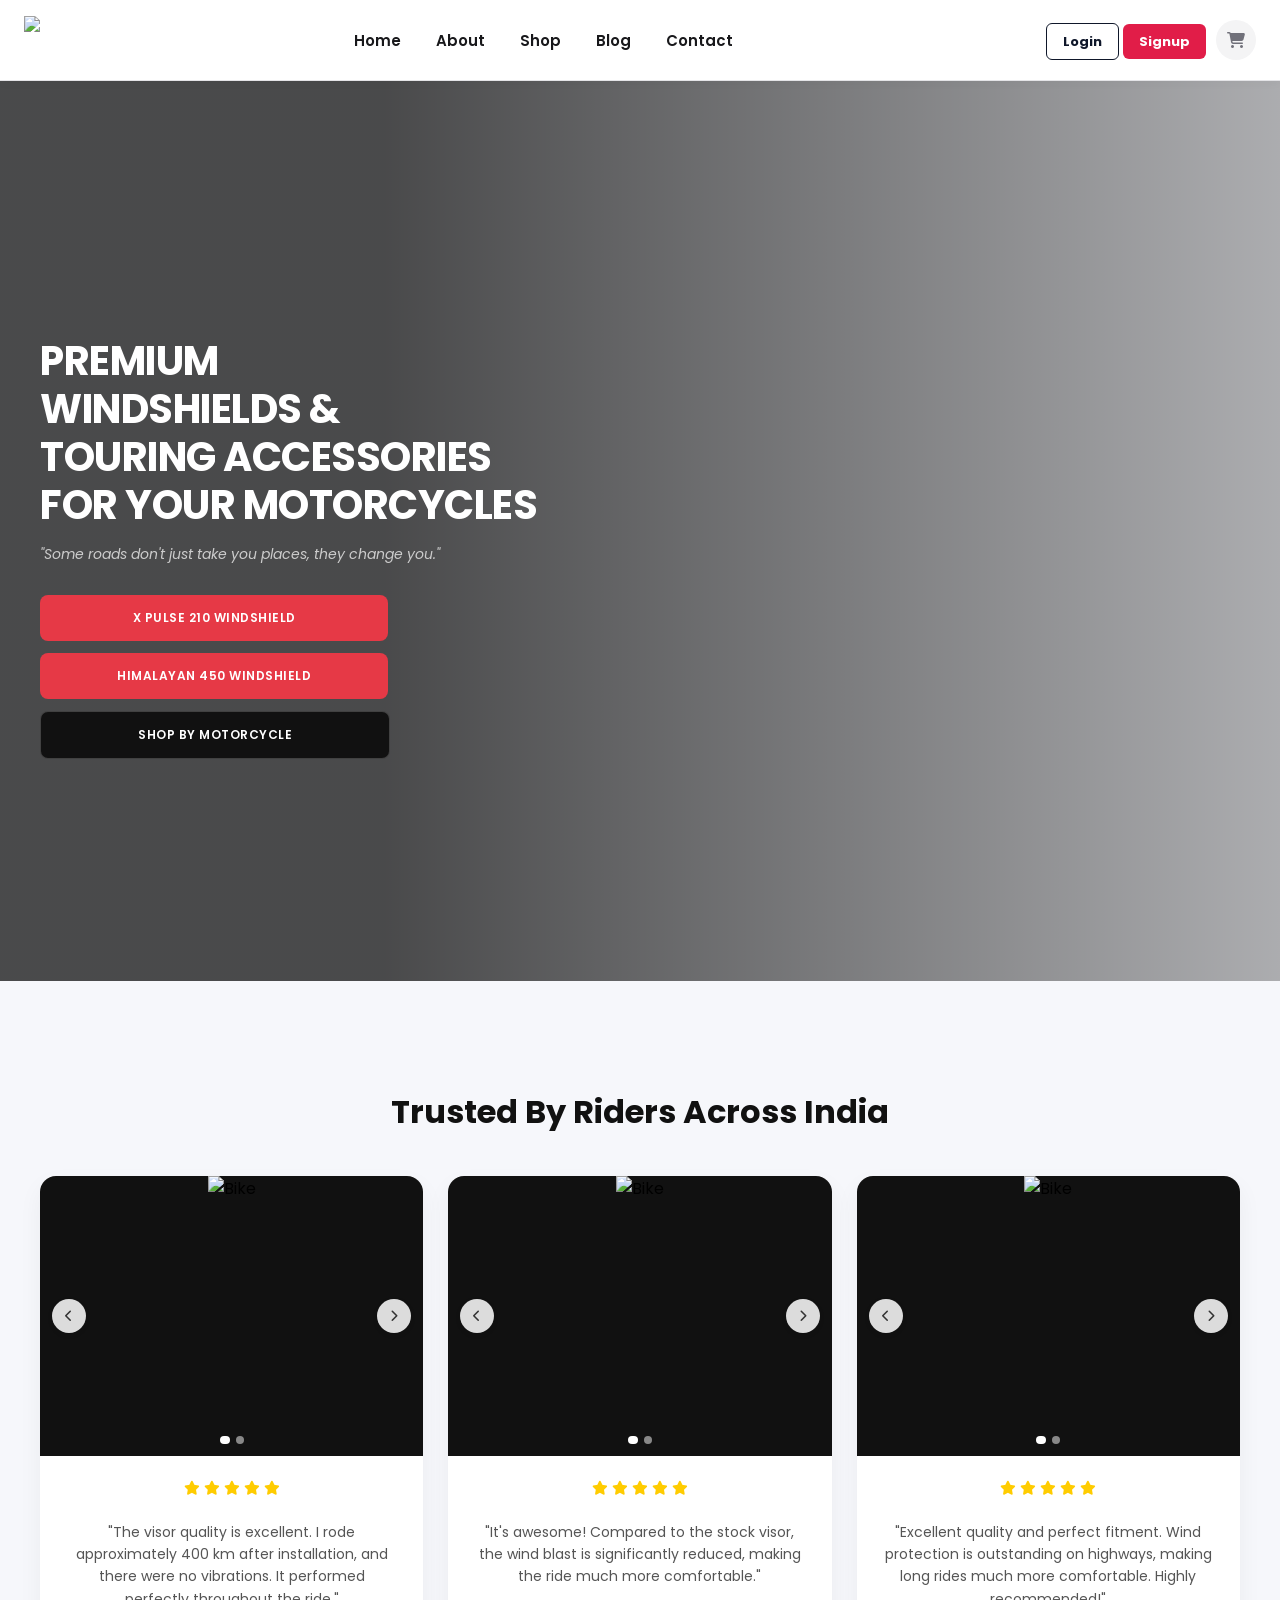
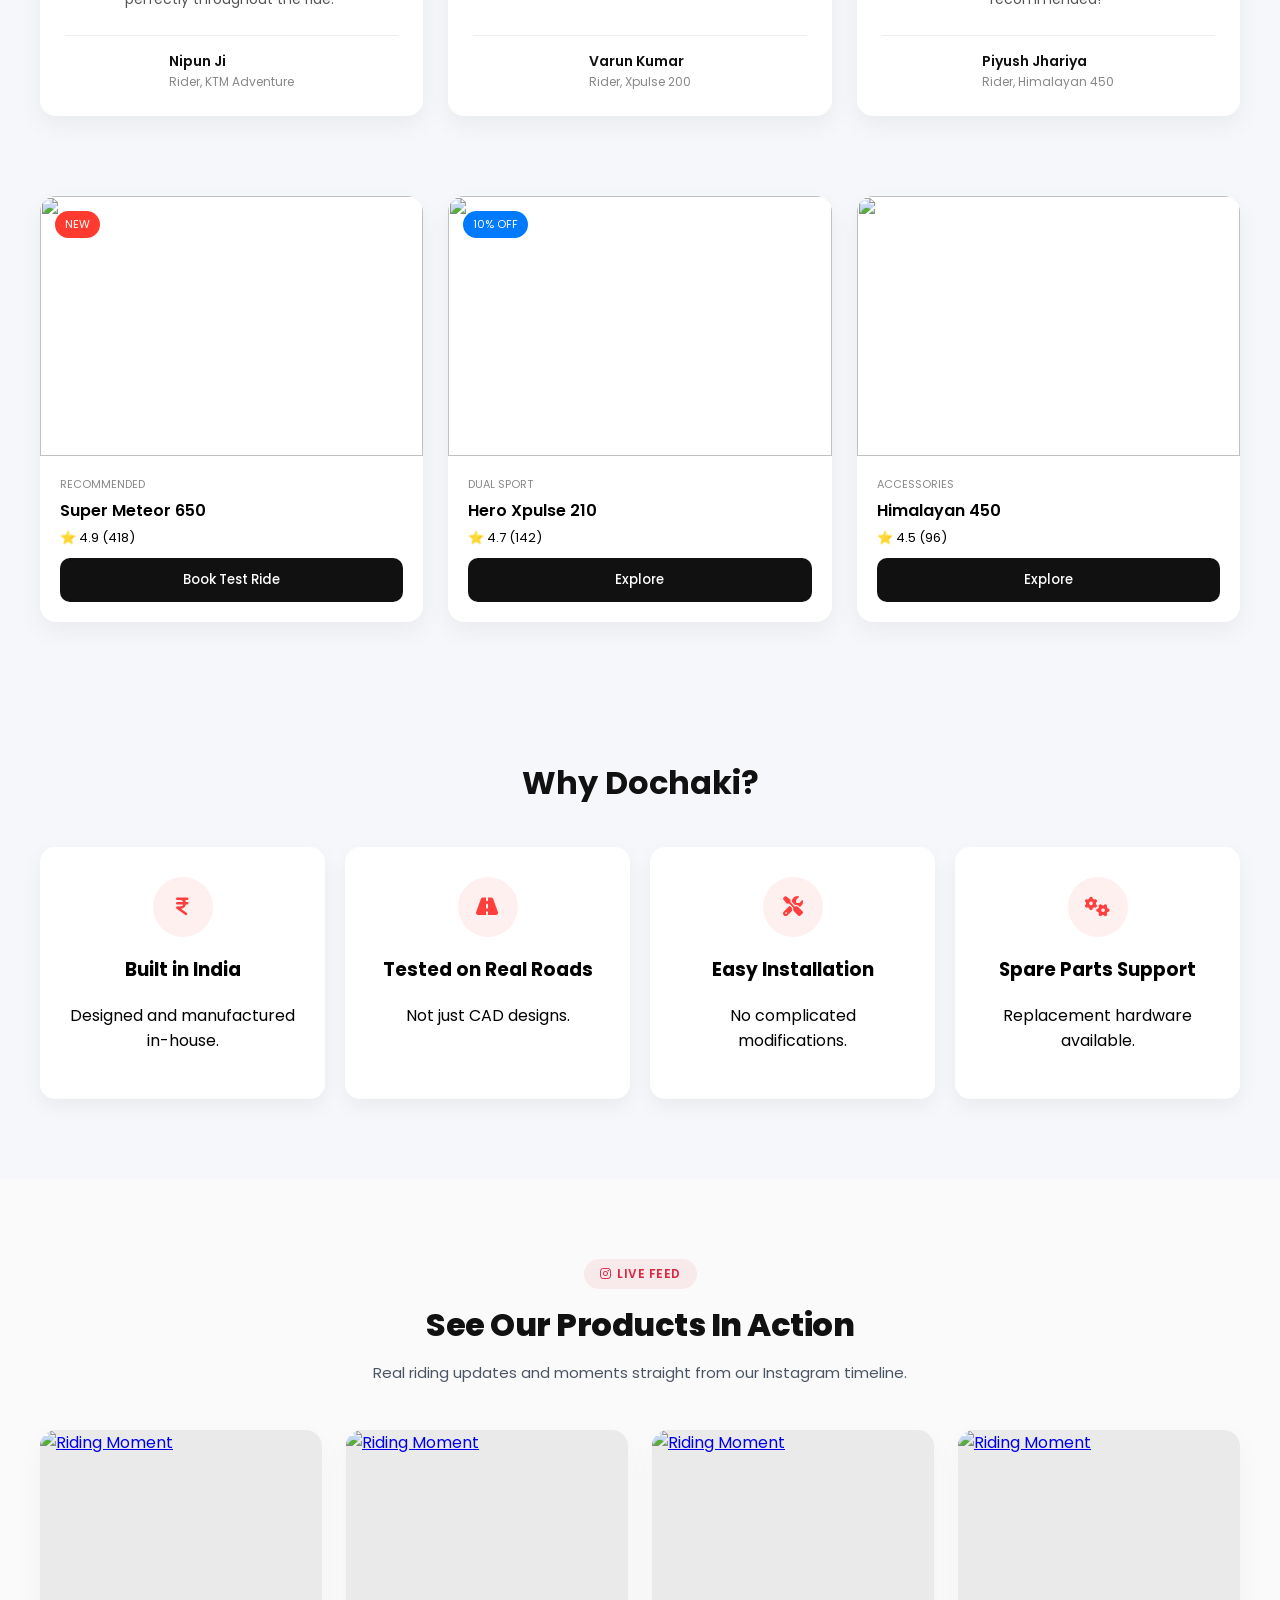
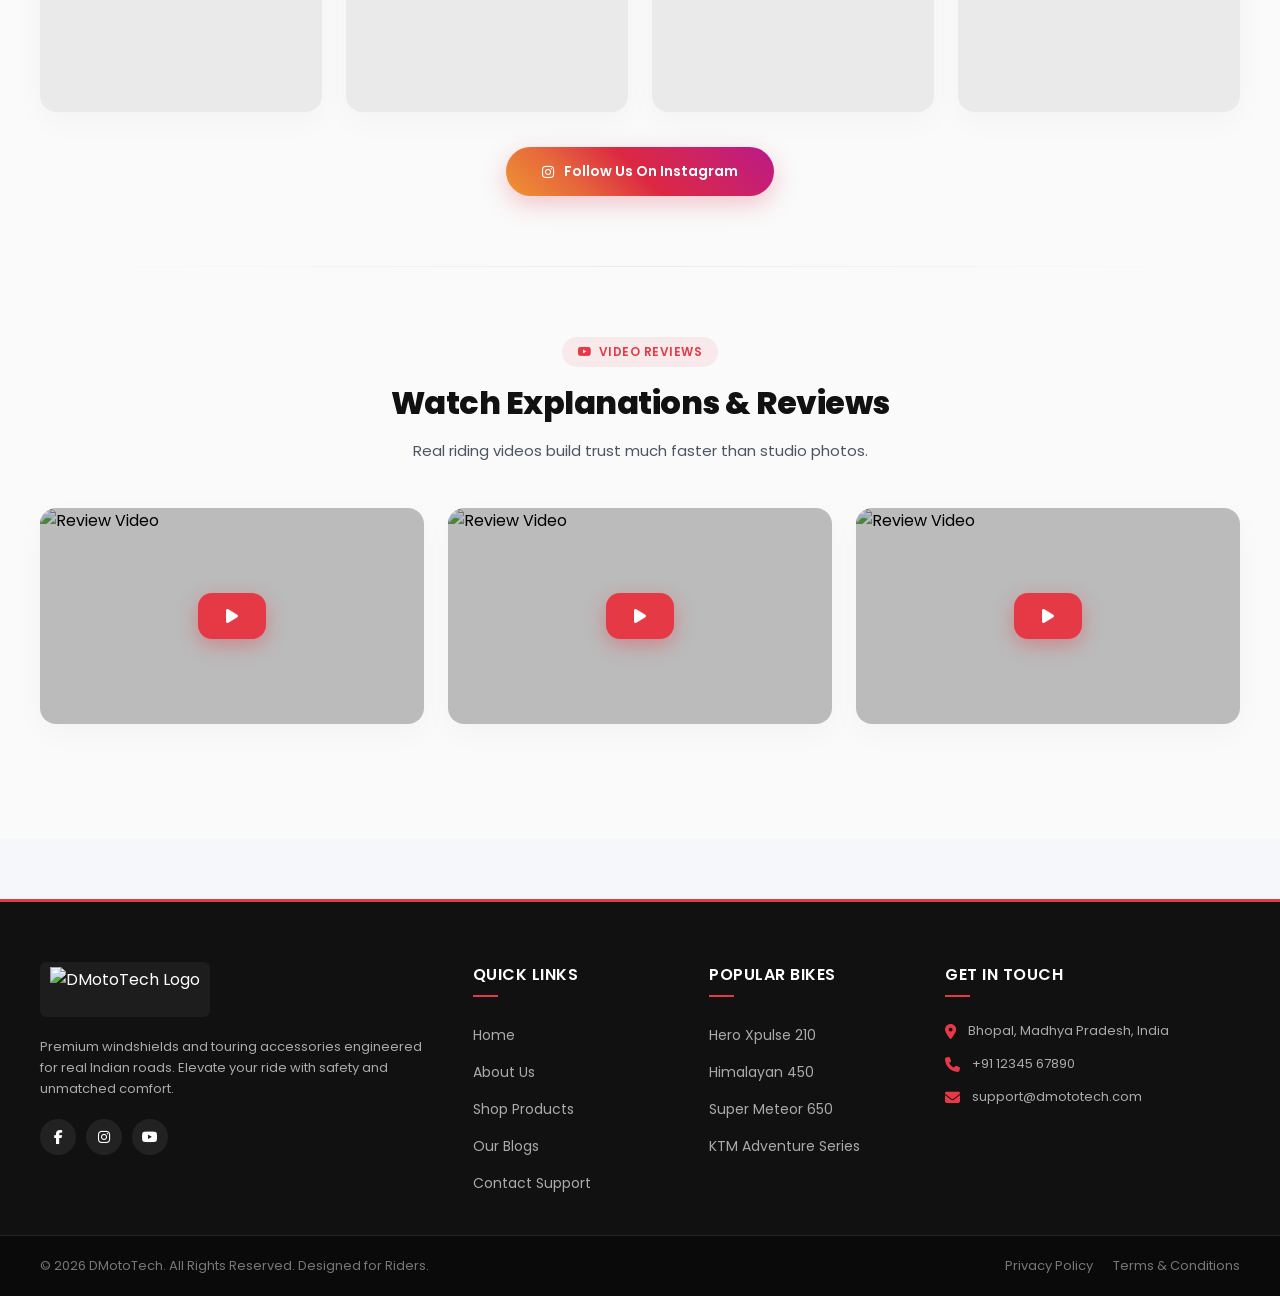
==== commit 3577f2f6: "all completed" ====
--- a/index.html
+++ b/index.html
@@ -7,16 +7,18 @@
   <title>Dochaki Products</title>
 
   <link href="https://fonts.googleapis.com/css2?family=Poppins:wght@400;500;600;700&display=swap" rel="stylesheet">
+  <script src="https://cdn.jsdelivr.net/npm/@supabase/supabase-js@2"></script>
+
 
   <link rel="stylesheet" href="https://cdnjs.cloudflare.com/ajax/libs/font-awesome/6.4.0/css/all.min.css">
 
-  <link rel="stylesheet" href="./Header/header.css">
-  <link rel="stylesheet" href="./Footer/footer.css">
+  <link rel="stylesheet" href="./header.css">
+  <link rel="stylesheet" href="./footer.css">
 
 
   <link rel="stylesheet" href="style.css">
-  <script src="./Header/header.js"></script>
-  <script src="script.js"></script>
+  <script defer src="./Header/header.js"></script>
+  <script defer src="script.js"></script>
 </head>
 
 <body>
@@ -365,81 +367,94 @@
   <div id="global-footer"></div>
 
   <script>
-    fetch('./Header/header.html')
-      .then(response => response.text())
-      .then(data => {
-
-        // Header inject karo
+    async function loadHeader() {
+
+      try {
+
+        // Header Load
+        const response = await fetch('./Header/header.html');
+        const data = await response.text();
+
         document.getElementById('global-header').innerHTML = data;
 
-        // Current page
-        let currentPage = window.location.pathname.split("/").pop();
-
-        // Homepage handle
-        if (currentPage === "" || currentPage === "/") {
+        // Auth Init
+        if (typeof initSupabase === "function") {
+          await initSupabase();
+        }
+
+        // Cart Sync
+        if (typeof forceSyncHomeCart === "function") {
+          forceSyncHomeCart();
+        }
+
+        // Current Page
+        let currentPage = window.location.pathname
+          .split("/")
+          .pop()
+          .toLowerCase();
+
+        if (currentPage === "") {
           currentPage = "index.html";
         }
 
-        // Sab active remove karo
+        // Active Menu
         const menuItems = document.querySelectorAll(".hm-head-moto-nav-list li");
+
         menuItems.forEach(li => li.classList.remove("active-li"));
 
-        let activeFound = false;
-
-        // Current page active karo
         menuItems.forEach(li => {
 
           const link = li.querySelector("a");
+
           if (!link) return;
 
-          const href = link.getAttribute("href").replace("./", "");
-
-          if (href === currentPage) {
+          const fileName = link
+            .getAttribute("href")
+            .split("/")
+            .pop()
+            .toLowerCase();
+
+          if (fileName === currentPage) {
             li.classList.add("active-li");
-            activeFound = true;
           }
 
         });
 
-        // Agar koi page match na ho to Home active
-        if (!activeFound) {
-          const homeItem = document.querySelector(
-            '.hm-head-moto-nav-list a[data-page="index.html"]'
-          )?.parentElement;
-
-          if (homeItem) {
-            homeItem.classList.add("active-li");
-          }
-        }
-
-      })
-      .catch(error => console.error("Header Load Error:", error));
-
-    // global Footer
-
-
-    // GLOBAL FOOTER LOAD
-
-    fetch('./Footer/footer.html')
-
-      .then(response => response.text())
-
-      .then(data => {
-
-        document.getElementById(
-          "global-footer"
-        ).innerHTML = data;
-
-      })
-
-      .catch(error => {
-
-        console.log(
-          "Footer loading error",
-          error
-        );
-
-      });
+      }
+      catch (err) {
+
+        console.error("Header Load Error:", err);
+
+      }
+
+    }
+
+    async function loadFooter() {
+
+      try {
+
+        const response = await fetch('./Footer/footer.html');
+
+        const data = await response.text();
+
+        document.getElementById("global-footer").innerHTML = data;
+
+      }
+      catch (err) {
+
+        console.error("Footer Load Error:", err);
+
+      }
+
+    }
+
+    document.addEventListener("DOMContentLoaded", async () => {
+
+      await loadHeader();
+
+      await loadFooter();
+
+    });
   </script>
 </body>
 
--- a/header.css
+++ b/header.css
@@ -0,0 +1,433 @@
+
+  *{
+      list-style: none;
+  }
+/* ==========================================================================
+   2. CUSTOM HEADER & BRAND NAVIGATION STYLES (LIGHT MODE)
+   ========================================================================== */
+.hm-head-moto-header {
+    width: 100%;
+    background: #ffffff;               
+    border-bottom: 1px solid #e4e4e7;  
+    position: sticky;
+    top: 0;
+    z-index: 1000;                     
+    box-shadow: 0 2px 10px rgba(0, 0, 0, 0.03);
+}
+
+.hm-head-moto-header-container {
+    max-width: 1400px;
+    margin: 0 auto;
+    padding: 16px 24px;
+    display: flex;
+    justify-content: space-between;
+    align-items: center;
+}
+
+/* Mobile Hamburger Button Layout */
+.hm-mobile-menu-toggle {
+    display: none; /* Desktop par hidden rahega */
+    background: #f4f4f5;
+    border: none;
+    color: #18181b;
+    font-size: 18px;
+    cursor: pointer;
+    width: 40px;
+    height: 40px;
+    border-radius: 50%;
+    align-items: center;
+    justify-content: center;
+    transition: all 0.2s ease;
+}
+
+.hm-mobile-menu-toggle:hover {
+    background: #e4e4e7;
+}
+
+.hm-head-moto-logo-area a {
+    display: flex;
+    align-items: center;
+}
+
+.hm-head-moto-brand-logo {
+    height: 48px;                      
+    object-fit: contain;
+}
+
+.hm-head-moto-nav-list{
+    display:flex;
+    align-items:center;
+    gap:35px;
+    margin:0;
+    padding:0;
+}
+
+.hm-head-moto-nav-list li{
+    position:relative;
+    list-style:none;
+}
+
+.hm-head-moto-nav-list li a{
+    display:block;
+    text-decoration:none;
+    color:#18181b;
+    font-size:15px;
+    font-weight:600;
+    padding:10px 0;
+    transition:color .3s ease;
+}
+
+/* Underline */
+
+.hm-head-moto-nav-list li::after{
+    content:"";
+    position:absolute;
+    left:0;
+    bottom:-5px;
+    width:0;
+    height:2px;
+    background:#e11d48;
+    transition:width .3s ease;
+}
+
+/* =========================
+   Active Page
+========================= */
+
+.hm-head-moto-nav-list li.active-li::after{
+    width:100%;
+}
+
+.hm-head-moto-nav-list li.active-li a{
+    color:#e11d48;
+}
+
+/* =========================
+   Hover Effect
+========================= */
+
+/* Hover hone par active underline aur color hide ho jayega */
+.hm-head-moto-nav-list:hover li.active-li::after{
+    width:0;
+}
+
+.hm-head-moto-nav-list:hover li.active-li a{
+    color:#18181b;
+}
+
+/* Jis item par hover ho usi par underline aaye */
+.hm-head-moto-nav-list li:hover::after{
+    width:100%;
+}
+
+.hm-head-moto-nav-list li:hover a{
+    color:#e11d48;
+}
+.hm-head-moto-header-utils {
+    display: flex;
+    align-items: center;
+    gap: 16px;
+}
+
+.hm-head-moto-utility-link {
+    color: #71717a;
+    text-decoration: none;
+    font-size: 16px;
+    display: flex;
+    align-items: center;
+    justify-content: center;
+    position: relative;
+    width: 40px;
+    height: 40px;
+    border-radius: 50%;
+    background: #f4f4f5;                
+    transition: all 0.2s ease;
+}
+
+.hm-head-moto-utility-link:hover {
+    color: #18181b;
+    background: #e4e4e7;
+}
+
+.header-cart-badge {
+    position: absolute;
+    top: -4px;
+    right: -4px;
+    background: #ef4444;
+    color: #ffffff;
+    font-size: 10px;
+    font-weight: 700;
+    padding: 2px 6px;
+    border-radius: 20px;
+    min-width: 18px;
+    text-align: center;
+    border: 2px solid #ffffff;         
+}
+
+/* ==========================================================================
+   3. MOBILE DRAWER NAVIGATION STYLES
+   ========================================================================== */
+.hm-mobile-nav-overlay{
+    position:fixed;
+    inset:0;
+    background:rgba(0,0,0,.45);
+    backdrop-filter:none;
+    display:none;
+    z-index:99996;
+}
+
+.hm-mobile-nav-overlay.open{
+    display:block;
+}
+
+.hm-mobile-nav-panel{
+    position:fixed;
+    top:0;
+    left:-280px;
+    width:280px;
+    height:100vh;
+    background:#fff;
+    transition:left .35s ease;
+    z-index:99997;
+    overflow-y:auto;
+}
+
+.hm-mobile-nav-panel.open{
+    left:0;
+}
+.hm-mobile-nav-header {
+    padding: 20px;
+    border-bottom: 1px solid #e4e4e7;
+    display: flex;
+    justify-content: space-between;
+    align-items: center;
+}
+
+.hm-mobile-nav-close {
+    background: #f4f4f5; border: none; width: 32px; height: 32px;
+    border-radius: 50%; cursor: pointer; color: #71717a;
+}
+
+.hm-mobile-nav-links {
+    list-style: none;
+    padding: 20px;
+    display: flex;
+    flex-direction: column;
+    gap: 20px;
+}
+
+.hm-mobile-nav-links a {
+    color: #18181b;
+    text-decoration: none;
+    font-size: 15px;
+    font-weight: 600;
+    display: block;
+    padding: 8px 0;
+}
+
+.hm-mobile-nav-links a.hm-mobile-active {
+    color: #ef4444;
+}
+
+/* ==========================================================================
+   4. HIGH STACKING EXTENDED DRAWER FIXES
+   ========================================================================== */
+.cart-drawer-overlay {
+    position: fixed;
+    top: 0; left: 0;
+    width: 100vw; height: 100vh;
+    background: rgba(24, 24, 27, 0.3); 
+    backdrop-filter: blur(8px);        
+    z-index: 99998 !important;         
+    display: none;
+    opacity: 0;
+}
+
+.cart-drawer-panel {
+    position: fixed;
+    top: 0; right: -440px;                     
+    width: 400px; height: 100vh;
+    background: #ffffff;               
+    box-shadow: -8px 0 30px rgba(0, 0, 0, 0.08);
+    z-index: 99999 !important;         
+    transition: right 0.4s cubic-bezier(0.16, 1, 0.3, 1);
+    display: flex;
+    flex-direction: column;
+}
+
+.cart-drawer-panel.open { right: 0 !important; }
+.cart-drawer-overlay.open { display: block !important; opacity: 1 !important; }
+
+.cart-drawer-header {
+    padding: 24px; background: #ffffff; color: #18181b;
+    display: flex; justify-content: space-between; align-items: center;
+    border-bottom: 1px solid #e4e4e7;
+}
+
+.cart-drawer-close {
+    background: #f4f4f5; border: none; color: #71717a; font-size: 14px;
+    cursor: pointer; width: 32px; height: 32px; border-radius: 50%;
+    display: flex; align-items: center; justify-content: center;
+}
+
+.cart-drawer-content {
+    flex-grow: 1; padding: 20px; overflow-y: auto;                  
+    display: flex; flex-direction: column; gap: 12px; background: #fafafa;               
+}
+
+.cart-live-item {
+    display: flex; gap: 14px; align-items: center; padding: 14px;
+    background: #ffffff; border: 1px solid #e4e4e7; border-radius: 12px;
+    position: relative; box-shadow: 0 2px 8px rgba(0, 0, 0, 0.02);
+}
+
+.cart-live-img { width: 65px; height: 65px; object-fit: cover; border-radius: 8px; border: 1px solid #e4e4e7;}
+.cart-live-details { flex-grow: 1; padding-right: 20px; }
+.cart-live-name { font-size: 13px; font-weight: 600; color: #18181b; margin-bottom: 4px; }
+.cart-live-price { font-size: 13px; color: #b45309; font-weight: 700; }
+.cart-live-remove { position: absolute; top: 12px; right: 12px; background: none; border: none; color: #a1a1aa; cursor: pointer; }
+
+.cart-drawer-footer { padding: 24px; border-top: 1px solid #e4e4e7; background: #ffffff; }
+.cart-total-bar { display: flex; justify-content: space-between; font-weight: 700; font-size: 15px; margin-bottom: 6px; }
+
+.checkout-razorpay-btn {
+    width: 100%; padding: 14px; background: #18181b; color: #ffffff; border: none;
+    border-radius: 8px; font-weight: 700; text-transform: uppercase; font-size: 12px;
+    cursor: pointer; box-shadow: 0 4px 12px rgba(24, 24, 27, 0.12);
+}
+
+/* ==========================================================================
+   5. RESPONSIVE MEDIA VIEWPORTS (BREAKPOINTS)
+   ========================================================================== */
+@media (max-width: 768px) {
+    .hm-head-moto-navbar {
+        display: none; /* Desktop menu hidden */
+    }
+    .hm-mobile-menu-toggle {
+        display: flex; /* Hamburger Icon Visible */
+    }
+    .cart-drawer-panel {
+        width: 100%; /* Mobile par Full screen cart */
+        right: -100%;
+    }
+}
+
+
+
+/* --- PAYMENT METHOD MODAL SYSTEM --- */
+.payment-modal-overlay {
+    position: fixed;
+    top: 0; left: 0;
+    width: 100vw; height: 100vh;
+    background: rgba(24, 24, 27, 0.4);
+    backdrop-filter: blur(6px);
+    z-index: 100000; /* Cart drawer se bhi upar rahega */
+    display: none;
+    opacity: 0;
+    transition: opacity 0.3s ease;
+}
+
+.payment-modal-card {
+    position: fixed;
+    top: 50%; left: 50%;
+    transform: translate(-50%, -50%) scale(0.95);
+    width: 90%;
+    max-width: 440px;
+    background: #ffffff;
+    border-radius: 16px;
+    box-shadow: 0 20px 25px -5px rgba(0,0,0,0.1), 0 10px 10px -5px rgba(0,0,0,0.04);
+    z-index: 100001;
+    display: none;
+    flex-direction: column;
+    overflow: hidden;
+    transition: all 0.3s cubic-bezier(0.16, 1, 0.3, 1);
+}
+
+.payment-modal-card.open {
+    display: flex;
+    transform: translate(-50%, -50%) scale(1);
+}
+.payment-modal-overlay.open {
+    display: block;
+    opacity: 1;
+}
+
+.payment-modal-header {
+    padding: 20px 24px;
+    border-bottom: 1px solid #e4e4e7;
+    display: flex;
+    justify-content: space-between;
+    align-items: center;
+}
+.payment-modal-header h4 { font-size: 16px; font-weight: 700; color: #18181b; }
+
+.payment-modal-close {
+    background: #f4f4f5; border: none; width: 28px; height: 28px;
+    border-radius: 50%; cursor: pointer; color: #71717a; font-size: 12px;
+}
+
+.payment-modal-body { padding: 20px 24px; display: flex; flex-direction: column; gap: 12px; }
+
+/* Interactive Selection Cards */
+.payment-option-card {
+    display: flex;
+    align-items: center;
+    gap: 16px;
+    padding: 16px;
+    background: #ffffff;
+    border: 1px solid #e4e4e7;
+    border-radius: 12px;
+    cursor: pointer;
+    transition: all 0.2s ease;
+}
+.payment-option-card:hover {
+    background: #fafafa;
+    border-color: #a1a1aa;
+    transform: translateY(-1px);
+}
+
+.payment-option-icon {
+    width: 44px; height: 44px; background: #f4f4f5; border-radius: 10px;
+    display: flex; align-items: center; justify-content: center; color: #18181b;
+}
+
+.payment-option-info { flex-grow: 1; }
+.payment-option-info h5 { font-size: 14px; font-weight: 600; color: #18181b; margin-bottom: 2px; }
+.payment-option-info p { font-size: 12px; color: #71717a; }
+
+
+/* yhna pe kiya hai maine  */
+
+/* Utils & Buttons */
+.hm-head-moto-header-utils { display: flex; align-items: center; gap: 10px; }
+
+.btn-login {
+    text-decoration: none;
+    color: #0f172a;
+    font-weight: 700;
+    font-size: 13px;
+    padding: 8px 16px;
+    border: 1px solid #0f172a;
+    border-radius: 6px;
+}
+
+.btn-signup {
+    text-decoration: none;
+    background: #e11d48; /* Red */
+    color: #fff;
+    font-weight: 700;
+    font-size: 13px;
+    padding: 8px 16px;
+    border-radius: 6px;
+}
+
+/* Mobile Toggle - Sirf Mobile par */
+.hm-mobile-menu-toggle { display: none; background: none; border: none; font-size: 20px; cursor: pointer; }
+
+@media (max-width: 768px) {
+    .hm-head-moto-navbar { display: none; }
+    .hm-mobile-menu-toggle { display: block; }
+    .btn-login { display: none; } /* Mobile pe space bachane ke liye login hide ya icon bana sakte ho */
+}
+
+
--- a/footer.css
+++ b/footer.css
@@ -0,0 +1,207 @@
+/* Footer section start  */
+
+/* ===== UNIQUE MOTO FOOTER ===== */
+.foot-core-main {
+    background-color: #111111;
+    color: #ffffff;
+    font-family: 'Poppins', sans-serif;
+    padding-top: 60px;
+    margin-top: 60px;
+    border-top: 3px solid #e63946; /* Matching accent brand line */
+}
+
+.foot-core-container {
+    max-width: 1200px;
+    margin: 0 auto;
+    padding: 0 15px 40px 15px;
+    display: grid;
+    grid-template-columns: 2fr 1fr 1fr 1.5fr;
+    gap: 40px;
+}
+
+/* Column Specific Styles */
+.foot-core-col {
+    display: flex;
+    flex-direction: column;
+}
+
+.foot-core-logo {
+    height: 45px;
+    width: auto;
+    object-fit: contain;
+    align-self: flex-start;
+    margin-bottom: 20px;
+    background: rgba(255, 255, 255, 0.05);
+    padding: 5px 10px;
+    border-radius: 6px;
+}
+
+.foot-core-desc {
+    font-size: 13px;
+    color: #aaaaaa;
+    line-height: 1.6;
+    margin: 0 0 20px 0;
+}
+
+.foot-core-heading {
+    font-size: 16px;
+    font-weight: 600;
+    color: #ffffff;
+    margin: 0 0 25px 0;
+    position: relative;
+    text-transform: uppercase;
+    letter-spacing: 0.5px;
+}
+
+/* Subtle accent dot under titles */
+.foot-core-heading::after {
+    content: '';
+    display: block;
+    width: 25px;
+    height: 2px;
+    background-color: #e63946;
+    margin-top: 8px;
+}
+
+/* List Links Logic */
+.foot-core-links {
+    list-style: none;
+    padding: 0;
+    margin: 0;
+    display: flex;
+    flex-direction: column;
+    gap: 12px;
+}
+
+.foot-core-links a {
+    color: #aaaaaa;
+    text-decoration: none;
+    font-size: 14px;
+    transition: all 0.2s ease;
+    display: inline-block;
+}
+
+.foot-core-links a:hover {
+    color: #e63946;
+    transform: translateX(4px);
+}
+
+/* Contact Info Icons Block */
+.foot-core-info-list {
+    list-style: none;
+    padding: 0;
+    margin: 0;
+    display: flex;
+    flex-direction: column;
+    gap: 15px;
+}
+
+.foot-core-info-list li {
+    display: flex;
+    align-items: flex-start;
+    gap: 12px;
+    color: #aaaaaa;
+    font-size: 13px;
+    line-height: 1.4;
+}
+
+.foot-core-info-list i {
+    color: #e63946;
+    font-size: 15px;
+    margin-top: 2px;
+}
+
+.foot-core-info-list a {
+    color: #aaaaaa;
+    text-decoration: none;
+    transition: color 0.2s;
+}
+
+.foot-core-info-list a:hover {
+    color: #ffffff;
+}
+
+/* Social Icon Badges */
+.foot-core-socials {
+    display: flex;
+    gap: 10px;
+}
+
+.foot-core-social-link {
+    width: 36px;
+    height: 36px;
+    background-color: #222222;
+    color: #ffffff;
+    border-radius: 50%;
+    display: flex;
+    align-items: center;
+    justify-content: center;
+    text-decoration: none;
+    font-size: 14px;
+    transition: all 0.3s ease;
+}
+
+.foot-core-social-link:hover {
+    background-color: #e63946;
+    color: #ffffff;
+    transform: translateY(-3px);
+}
+
+/* ===== PREMIUM COPYRIGHT STRIP ===== */
+.foot-core-bottom-strip {
+    background-color: #0a0a0a;
+    border-top: 1px solid #222222;
+    padding: 20px 0;
+}
+
+.foot-core-bottom-container {
+    max-width: 1200px;
+    margin: 0 auto;
+    padding: 0 15px;
+    display: flex;
+    justify-content: space-between;
+    align-items: center;
+    flex-wrap: wrap;
+    gap: 15px;
+}
+
+.foot-core-copyright {
+    font-size: 13px;
+    color: #777777;
+    margin: 0;
+}
+
+.foot-core-legal-links {
+    display: flex;
+    gap: 20px;
+}
+
+.foot-core-legal-links a {
+    color: #777777;
+    font-size: 13px;
+    text-decoration: none;
+    transition: color 0.2s;
+}
+
+.foot-core-legal-links a:hover {
+    color: #aaaaaa;
+}
+
+/* Responsive Grid Tweaks */
+@media (max-width: 992px) {
+    .foot-core-container {
+        grid-template-columns: 1fr 1fr;
+        gap: 30px;
+    }
+}
+
+@media (max-width: 576px) {
+    .foot-core-container {
+        grid-template-columns: 1fr;
+        gap: 35px;
+    }
+    .foot-core-bottom-container {
+        flex-direction: column;
+        text-align: center;
+    }
+}
